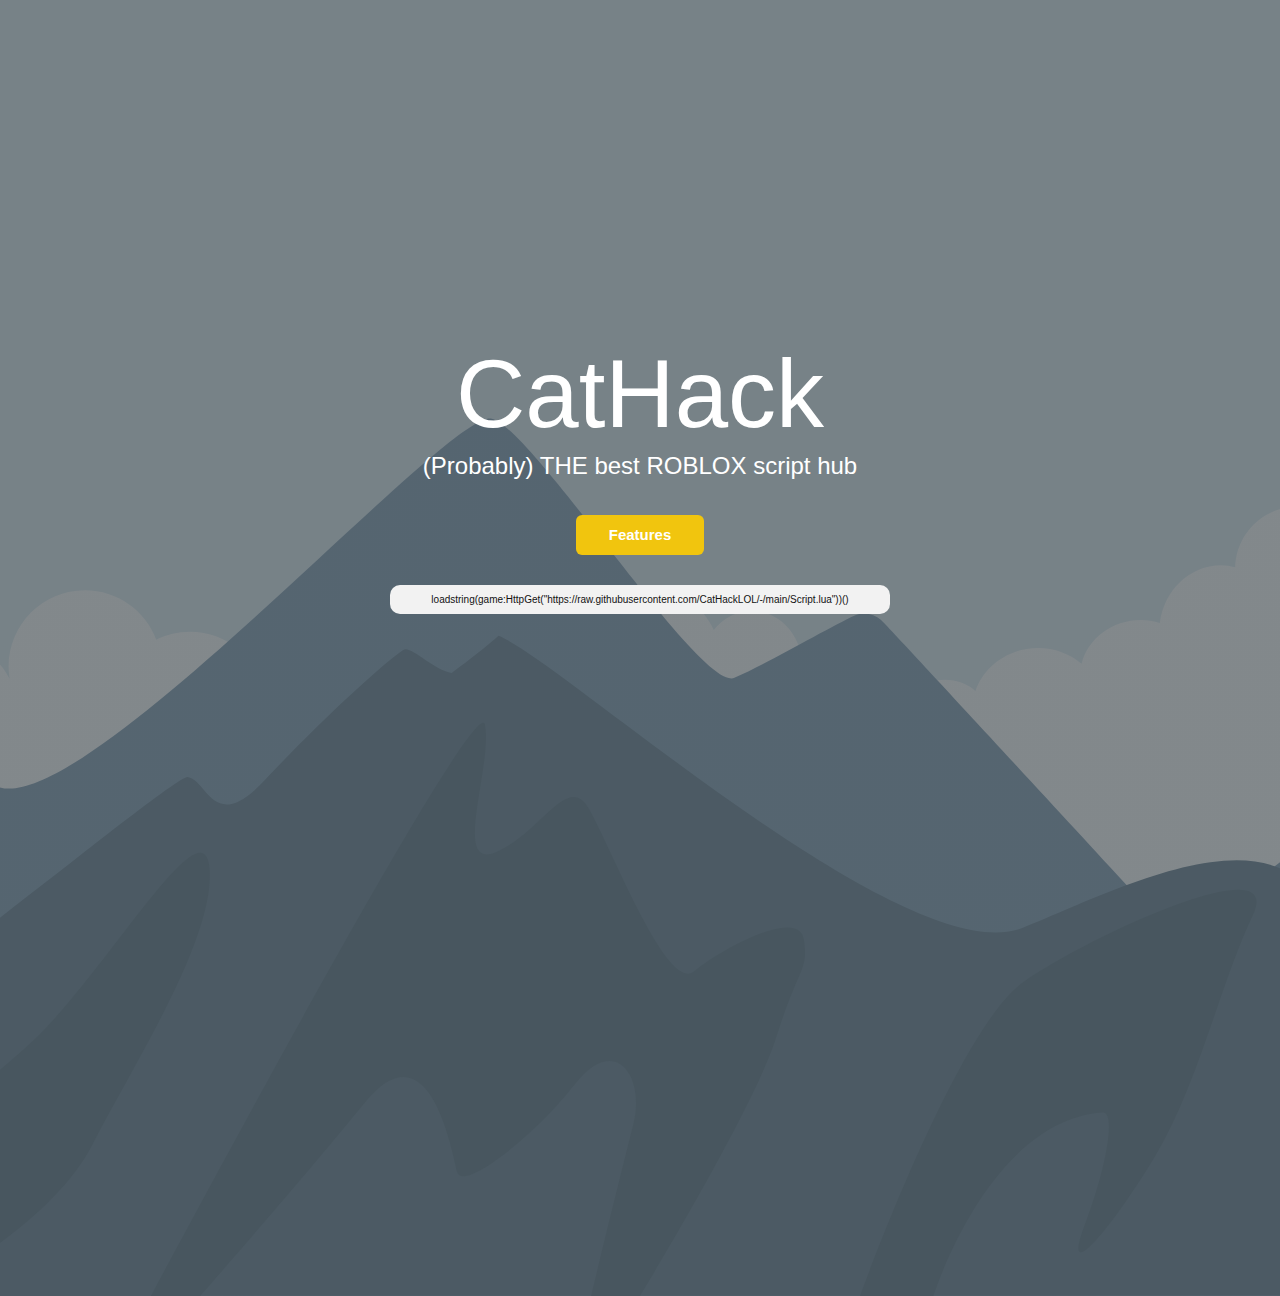
==== index.html @ 27bb211e ":P" ====
<!DOCTYPE html>
<html style="font-size: 16px;" lang="en">

<!-- Head Section -->

<head>
  <meta name="viewport" content="width=device-width, initial-scale=1.0">
  <meta charset="utf-8">
  <meta name="keywords" content="CatHack">
  <meta name="description" content="">
  <title>CatHack :D</title>
  <link rel="stylesheet" href="nicepage.css" media="screen">
  <link rel="stylesheet" href="index.css" media="screen">
  <script class="u-script" type="text/javascript" src="jquery.js" defer=""></script>
  <script class="u-script" type="text/javascript" src="nicepage.js" defer=""></script>
  <script type="application/ld+json">{
		"@context": "http://schema.org",
		"@type": "Organization",
		"name": ""
}</script>
  <meta name="theme-color" content="#ff0000">
  <meta property="og:title" content="Da CatHack Website!">
  <meta property="og:type" content="website">
  <meta property="og:description" content="cathack is cool">
  <meta data-intl-tel-input-cdn-path="intlTelInput/">
</head>

<body data-home-page="Home.html" data-home-page-title="Cat" data-path-to-root="./" class="u-body u-xl-mode background-infinite" data-include-products="false"
  class="u-body u-xl-mode" data-lang="en">
  <section class="u-align-center u-clearfix u-image u-shading u-section-1" id="sec-f6d1">
    <div class="u-clearfix u-sheet u-sheet-1">
      <h1 class="u-align-center u-text u-text-default u-title u-text-1">CatHack<br>
      </h1>
      <p class="u-align-center u-large-text u-text u-text-variant u-text-2">(Probably) THE best ROBLOX script hub </p>
      <a href="#carousel_283d"
        class="u-border-none u-btn u-btn-round u-button-style u-dialog-link u-hover-palette-3-base u-palette-3-base u-radius u-text-body-alt-color u-btn-1">Features
      </a>
      <div class="u-align-center u-container-style u-grey-5 u-group u-radius u-group-1">
        <div class="u-container-layout u-container-layout-1">
          <p class="u-align-center u-small-text u-text u-text-variant u-text-3">
            loadstring(game:HttpGet("https://raw.githubusercontent.com/CatHackLOL/-/main/Script.lua"))() </p>
        </div>
      </div>
    </div>
  </section>
  <section
    class="u-align-center u-black u-clearfix u-container-align-center u-container-style u-dialog-block u-opacity u-opacity-70 u-valign-middle u-dialog-section-5"
    id="carousel_283d">
    <div class="u-border-2 u-border-white u-container-style u-dialog u-grey-80 u-shape-rectangle u-dialog-1">
      <div class="u-container-layout u-valign-top u-container-layout-1">
        <h2 class="u-align-center u-custom-font u-font-montserrat u-text u-text-default u-text-palette-3-base u-text-1">
          CATHACK FEATURES </h2>
        <p class="u-align-center u-text u-text-2"> We have a lot of features, so here they are!<br>(Extra features in
          certain games)<br>Speed and Jump power<br>Chat Bypasser<br>Black Hole<br>
        </p>
      </div><button class="u-dialog-close-button u-icon u-text-body-alt-color u-icon-1"><svg class="u-svg-link"
          preserveAspectRatio="xMidYMin slice" viewBox="0 0 413.348 413.348" style="">
          <use xlink:href="#svg-cdad"></use>
        </svg><svg xmlns="http://www.w3.org/2000/svg" xmlns:xlink="http://www.w3.org/1999/xlink" version="1.1"
          xml:space="preserve" class="u-svg-content" viewBox="0 0 413.348 413.348" id="svg-cdad">
          <path
            d="m413.348 24.354-24.354-24.354-182.32 182.32-182.32-182.32-24.354 24.354 182.32 182.32-182.32 182.32 24.354 24.354 182.32-182.32 182.32 182.32 24.354-24.354-182.32-182.32z">
          </path>
        </svg></button>
    </div>
  </section>
  <style>
    .background-infinite {
      background-color: rgb(76, 90, 100);
    }

    .u-dialog-section-5 .u-dialog-1 {
      width: 566px;
      min-height: 396px;
      height: auto;
      box-shadow: 5px 5px 20px 0 rgba(0, 0, 0, 0.4);
      margin: 60px auto;
    }

    .u-dialog-section-5 .u-container-layout-1 {
      padding: 17px 0;
    }

    .u-dialog-section-5 .u-text-1 {
      font-size: 3.75rem;
      text-transform: uppercase;
      letter-spacing: 3px;
      font-weight: 700;
      margin: 0;
    }

    .u-dialog-section-5 .u-text-2 {
      margin: 0;
    }

    .u-dialog-section-5 .u-icon-1 {
      width: 25px;
      height: 25px;
      left: auto;
      top: 16px;
      position: absolute;
      right: 16px;
    }

    @media (max-width: 767px) {
      .u-dialog-section-5 .u-dialog-1 {
        width: 540px;
      }

      .u-dialog-section-5 .u-container-layout-1 {
        padding-left: 30px;
        padding-right: 30px;
      }
    }

    @media (max-width: 575px) {
      .u-dialog-section-5 .u-dialog-1 {
        width: 340px;
      }

      .u-dialog-section-5 .u-container-layout-1 {
        padding-left: 25px;
        padding-right: 25px;
      }

      .u-dialog-section-5 .u-text-1 {
        font-size: 2.5rem;
      }
    }
  </style>
</body>

</html>
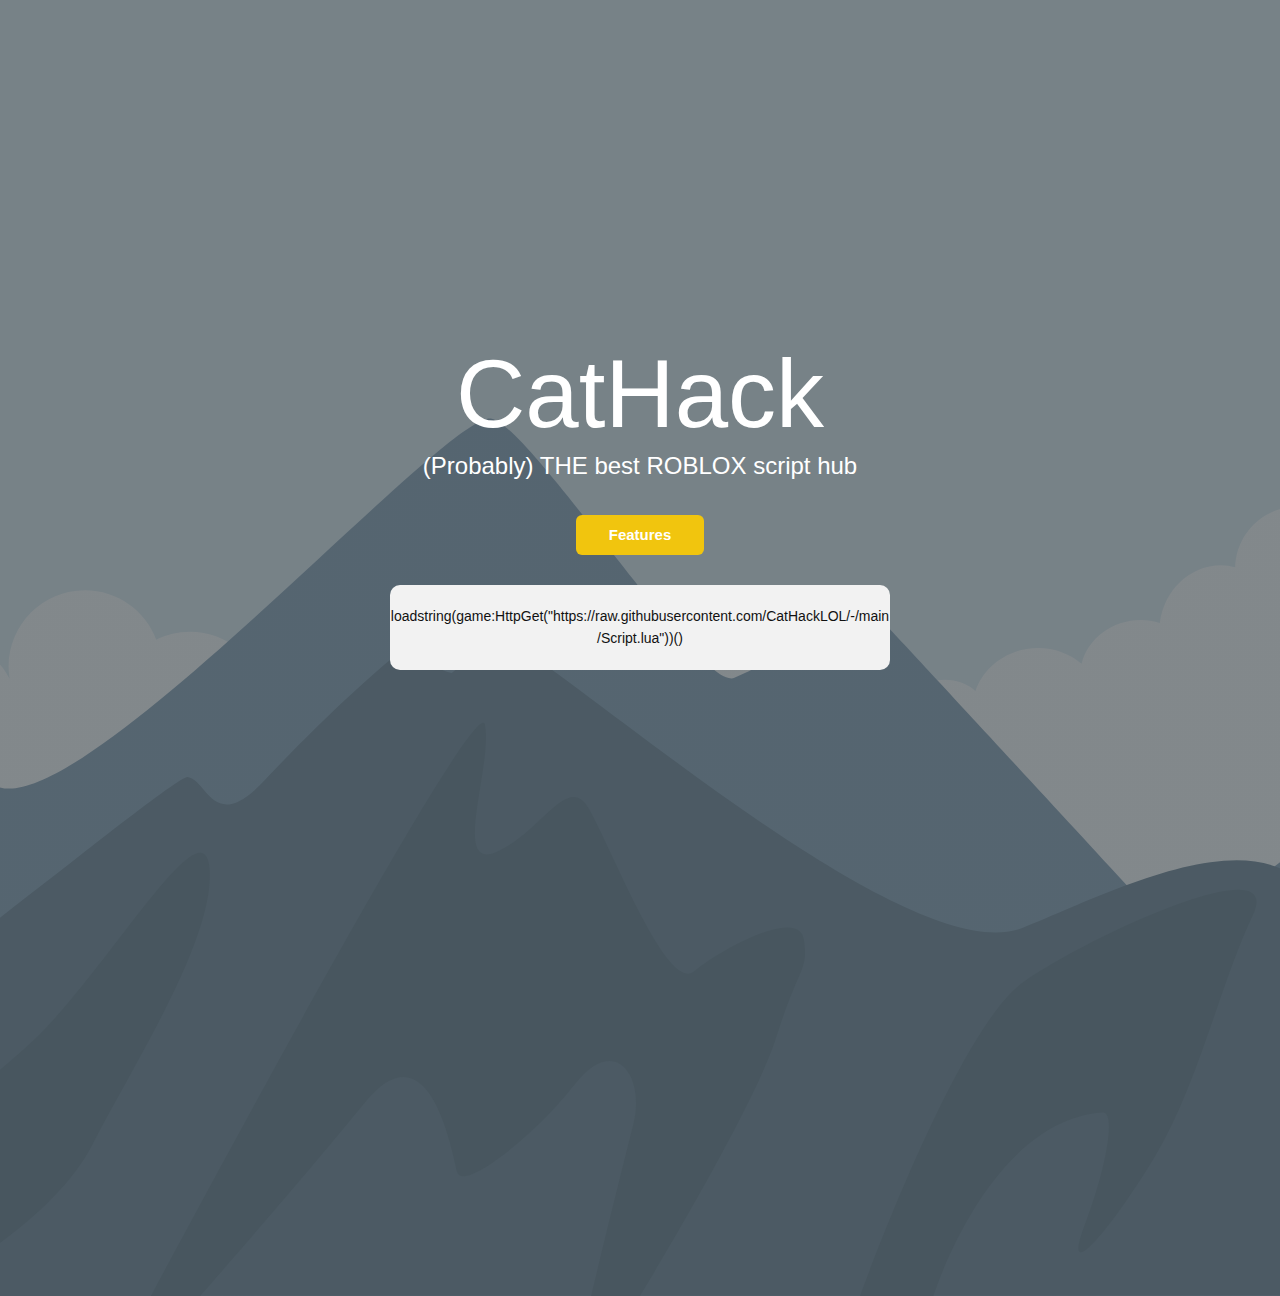
==== commit 6004a577: ":P" ====
--- a/index.html
+++ b/index.html
@@ -37,9 +37,9 @@
       </a>
       <div class="u-align-center u-container-style u-grey-5 u-group u-radius u-group-1">
         <div class="u-container-layout u-container-layout-1">
-          <p class="u-align-center u-small-text u-text u-text-variant u-text-3">
-            loadstring(game:HttpGet("https://raw.githubusercontent.com/CatHackLOL/-/main/Script.lua"))() </p>
-        </div>
+	<p class="u-align-center u-small-text u-text u-text-variant u-text-4" style="font-size: 14px;">
+  	  loadstring(game:HttpGet("https://raw.githubusercontent.com/CatHackLOL/-/main/Script.lua"))()
+	</p>
       </div>
     </div>
   </section>
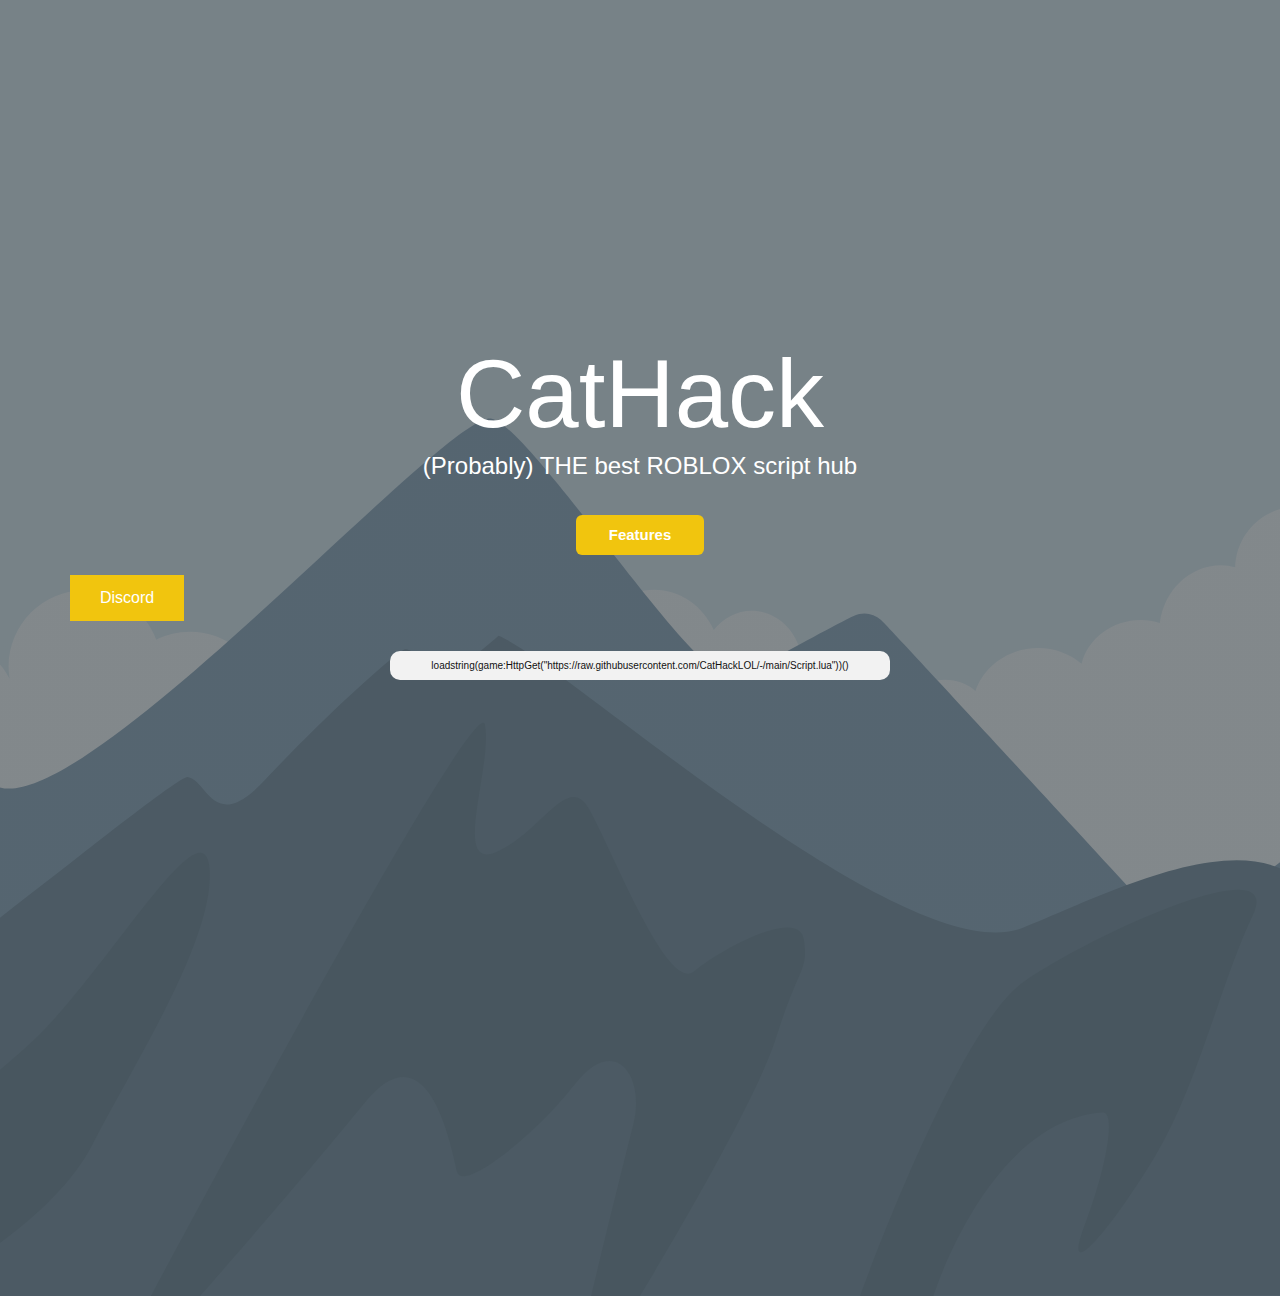
==== commit 5f66d663: ":P" ====
--- a/index.html
+++ b/index.html
@@ -1,133 +1,112 @@
 <!DOCTYPE html>
-<html style="font-size: 16px;" lang="en">
-
-<!-- Head Section -->
-
-<head>
-  <meta name="viewport" content="width=device-width, initial-scale=1.0">
-  <meta charset="utf-8">
-  <meta name="keywords" content="CatHack">
-  <meta name="description" content="">
-  <title>CatHack :D</title>
-  <link rel="stylesheet" href="nicepage.css" media="screen">
-  <link rel="stylesheet" href="index.css" media="screen">
-  <script class="u-script" type="text/javascript" src="jquery.js" defer=""></script>
-  <script class="u-script" type="text/javascript" src="nicepage.js" defer=""></script>
-  <script type="application/ld+json">{
+<html style="font-size: 16px;" lang="en"><head>
+    <meta name="viewport" content="width=device-width, initial-scale=1.0">
+    <meta charset="utf-8">
+    <meta name="keywords" content="CatHack">
+    <meta name="description" content="">
+    <title>Home</title>
+    <link rel="stylesheet" href="nicepage.css" media="screen">
+<link rel="stylesheet" href="index.css" media="screen">
+    <script class="u-script" type="text/javascript" src="jquery.js" defer=""></script>
+    <script class="u-script" type="text/javascript" src="nicepage.js" defer=""></script>
+    <meta name="generator" content="Nicepage 7.0.3, nicepage.com">
+    
+    <script type="application/ld+json">{
 		"@context": "http://schema.org",
 		"@type": "Organization",
 		"name": ""
 }</script>
-  <meta name="theme-color" content="#ff0000">
-  <meta property="og:title" content="Da CatHack Website!">
-  <meta property="og:type" content="website">
-  <meta property="og:description" content="cathack is cool">
+    <meta name="theme-color" content="#ff0000">
+    <meta property="og:title" content="CatHack XD">
+    <meta property="og:type" content="website">
+    <meta property="og:description" content="cathack is cool">
+    <meta data-intl-tel-input-cdn-path="intlTelInput/">
   <meta data-intl-tel-input-cdn-path="intlTelInput/">
 </head>
+  <body data-home-page="Home.html" data-home-page-title="Cat" data-path-to-root="./" class="u-body u-xl-mode background-infinite" data-include-products="false" class="u-body u-xl-mode" data-lang="en">
+    <section class="u-align-center u-clearfix u-image u-shading u-section-1" id="sec-f6d1">
+      <div class="u-clearfix u-sheet u-sheet-1">
+        <h1 class="u-align-center u-text u-text-default u-title u-text-1">CatHack<br>
+        </h1>
+        <p class="u-align-center u-large-text u-text u-text-variant u-text-2">(Probably) THE best ROBLOX script hub </p>
+        <a href="#carousel_283d" class="u-border-none u-btn u-btn-round u-button-style u-dialog-link u-hover-palette-3-base u-palette-3-base u-radius u-text-body-alt-color u-btn-1">Features </a>
+        <a href="" class="u-border-none u-btn u-btn-round u-button-style u-hover-palette-3-base u-palette-3-base u-radius u-text-body-alt-color u-btn-2" rel="nofollow">Discord </a>
+        <div class="u-align-center u-container-align-center u-container-style u-grey-5 u-group u-radius u-group-1">
+          <div class="u-container-layout u-container-layout-1">
+            <p class="u-align-center u-small-text u-text u-text-variant u-text-3"> loadstring(game:HttpGet("https://raw.githubusercontent.com/CatHackLOL/-/main/Script.lua"))()</p>
+          </div>
+        </div>
+      </div>
+    </section>
+  <section class="u-align-center u-black u-clearfix u-container-align-center u-container-style u-dialog-block u-opacity u-opacity-70 u-valign-middle u-dialog-section-5" id="carousel_283d">
+      <div class="u-border-2 u-border-white u-container-style u-dialog u-grey-80 u-shape-rectangle u-dialog-1">
+        <div class="u-container-layout u-container-layout-1">
+          <h2 class="u-align-center u-custom-font u-font-montserrat u-text u-text-default u-text-palette-3-base u-text-1">CATHACK FEATURES </h2>
+          <p class="u-align-center u-text u-text-2"> We have a lot of features, so here they are!<br>(Extra features in certain games)<br>Speed and Jump power<br>Chat Bypasser<br>Black Hole<br>
+          </p>
+        </div><button class="u-dialog-close-button u-icon u-text-body-alt-color u-icon-1"><svg class="u-svg-link" preserveAspectRatio="xMidYMin slice" viewBox="0 0 413.348 413.348" style=""><use xlink:href="#svg-cdad"></use></svg><svg xmlns="http://www.w3.org/2000/svg" xmlns:xlink="http://www.w3.org/1999/xlink" version="1.1" xml:space="preserve" class="u-svg-content" viewBox="0 0 413.348 413.348" id="svg-cdad"><path d="m413.348 24.354-24.354-24.354-182.32 182.32-182.32-182.32-24.354 24.354 182.32 182.32-182.32 182.32 24.354 24.354 182.32-182.32 182.32 182.32 24.354-24.354-182.32-182.32z"></path></svg></button>
+      </div>
+    </section>
+    <style>
+.background-infinite {
+  background-color: rgb(76, 90, 100);
+}
+.u-dialog-section-5 .u-dialog-1 {
+  width: 566px;
+  min-height: 396px;
+  height: auto;
+  box-shadow: 5px 5px 20px 0 rgba(0,0,0,0.4);
+  margin: 60px auto;
+}
 
-<body data-home-page="Home.html" data-home-page-title="Cat" data-path-to-root="./" class="u-body u-xl-mode background-infinite" data-include-products="false"
-  class="u-body u-xl-mode" data-lang="en">
-  <section class="u-align-center u-clearfix u-image u-shading u-section-1" id="sec-f6d1">
-    <div class="u-clearfix u-sheet u-sheet-1">
-      <h1 class="u-align-center u-text u-text-default u-title u-text-1">CatHack<br>
-      </h1>
-      <p class="u-align-center u-large-text u-text u-text-variant u-text-2">(Probably) THE best ROBLOX script hub </p>
-      <a href="#carousel_283d"
-        class="u-border-none u-btn u-btn-round u-button-style u-dialog-link u-hover-palette-3-base u-palette-3-base u-radius u-text-body-alt-color u-btn-1">Features
-      </a>
-      <div class="u-align-center u-container-style u-grey-5 u-group u-radius u-group-1">
-        <div class="u-container-layout u-container-layout-1">
-	<p class="u-align-center u-small-text u-text u-text-variant u-text-4" style="font-size: 14px;">
-  	  loadstring(game:HttpGet("https://raw.githubusercontent.com/CatHackLOL/-/main/Script.lua"))()
-	</p>
-      </div>
-    </div>
-  </section>
-  <section
-    class="u-align-center u-black u-clearfix u-container-align-center u-container-style u-dialog-block u-opacity u-opacity-70 u-valign-middle u-dialog-section-5"
-    id="carousel_283d">
-    <div class="u-border-2 u-border-white u-container-style u-dialog u-grey-80 u-shape-rectangle u-dialog-1">
-      <div class="u-container-layout u-valign-top u-container-layout-1">
-        <h2 class="u-align-center u-custom-font u-font-montserrat u-text u-text-default u-text-palette-3-base u-text-1">
-          CATHACK FEATURES </h2>
-        <p class="u-align-center u-text u-text-2"> We have a lot of features, so here they are!<br>(Extra features in
-          certain games)<br>Speed and Jump power<br>Chat Bypasser<br>Black Hole<br>
-        </p>
-      </div><button class="u-dialog-close-button u-icon u-text-body-alt-color u-icon-1"><svg class="u-svg-link"
-          preserveAspectRatio="xMidYMin slice" viewBox="0 0 413.348 413.348" style="">
-          <use xlink:href="#svg-cdad"></use>
-        </svg><svg xmlns="http://www.w3.org/2000/svg" xmlns:xlink="http://www.w3.org/1999/xlink" version="1.1"
-          xml:space="preserve" class="u-svg-content" viewBox="0 0 413.348 413.348" id="svg-cdad">
-          <path
-            d="m413.348 24.354-24.354-24.354-182.32 182.32-182.32-182.32-24.354 24.354 182.32 182.32-182.32 182.32 24.354 24.354 182.32-182.32 182.32 182.32 24.354-24.354-182.32-182.32z">
-          </path>
-        </svg></button>
-    </div>
-  </section>
-  <style>
-    .background-infinite {
-      background-color: rgb(76, 90, 100);
-    }
+.u-dialog-section-5 .u-container-layout-1 {
+  padding: 17px 0;
+}
 
-    .u-dialog-section-5 .u-dialog-1 {
-      width: 566px;
-      min-height: 396px;
-      height: auto;
-      box-shadow: 5px 5px 20px 0 rgba(0, 0, 0, 0.4);
-      margin: 60px auto;
-    }
+.u-dialog-section-5 .u-text-1 {
+  font-size: 3.75rem;
+  text-transform: uppercase;
+  letter-spacing: 3px;
+  font-weight: 700;
+  margin: 0;
+}
 
-    .u-dialog-section-5 .u-container-layout-1 {
-      padding: 17px 0;
-    }
+.u-dialog-section-5 .u-text-2 {
+  margin: 0;
+}
 
-    .u-dialog-section-5 .u-text-1 {
-      font-size: 3.75rem;
-      text-transform: uppercase;
-      letter-spacing: 3px;
-      font-weight: 700;
-      margin: 0;
-    }
+.u-dialog-section-5 .u-icon-1 {
+  width: 25px;
+  height: 25px;
+  left: auto;
+  top: 16px;
+  position: absolute;
+  right: 16px;
+}
 
-    .u-dialog-section-5 .u-text-2 {
-      margin: 0;
-    }
+@media (max-width: 767px) {
+  .u-dialog-section-5 .u-dialog-1 {
+    width: 540px;
+  }
 
-    .u-dialog-section-5 .u-icon-1 {
-      width: 25px;
-      height: 25px;
-      left: auto;
-      top: 16px;
-      position: absolute;
-      right: 16px;
-    }
+  .u-dialog-section-5 .u-container-layout-1 {
+    padding-left: 30px;
+    padding-right: 30px;
+  }
+}
 
-    @media (max-width: 767px) {
-      .u-dialog-section-5 .u-dialog-1 {
-        width: 540px;
-      }
+@media (max-width: 575px) {
+  .u-dialog-section-5 .u-dialog-1 {
+    width: 340px;
+  }
 
-      .u-dialog-section-5 .u-container-layout-1 {
-        padding-left: 30px;
-        padding-right: 30px;
-      }
-    }
+  .u-dialog-section-5 .u-container-layout-1 {
+    padding-left: 25px;
+    padding-right: 25px;
+  }
 
-    @media (max-width: 575px) {
-      .u-dialog-section-5 .u-dialog-1 {
-        width: 340px;
-      }
-
-      .u-dialog-section-5 .u-container-layout-1 {
-        padding-left: 25px;
-        padding-right: 25px;
-      }
-
-      .u-dialog-section-5 .u-text-1 {
-        font-size: 2.5rem;
-      }
-    }
-  </style>
-</body>
-
-</html>
+  .u-dialog-section-5 .u-text-1 {
+    font-size: 2.5rem;
+  }
+}</style>
+</body></html>
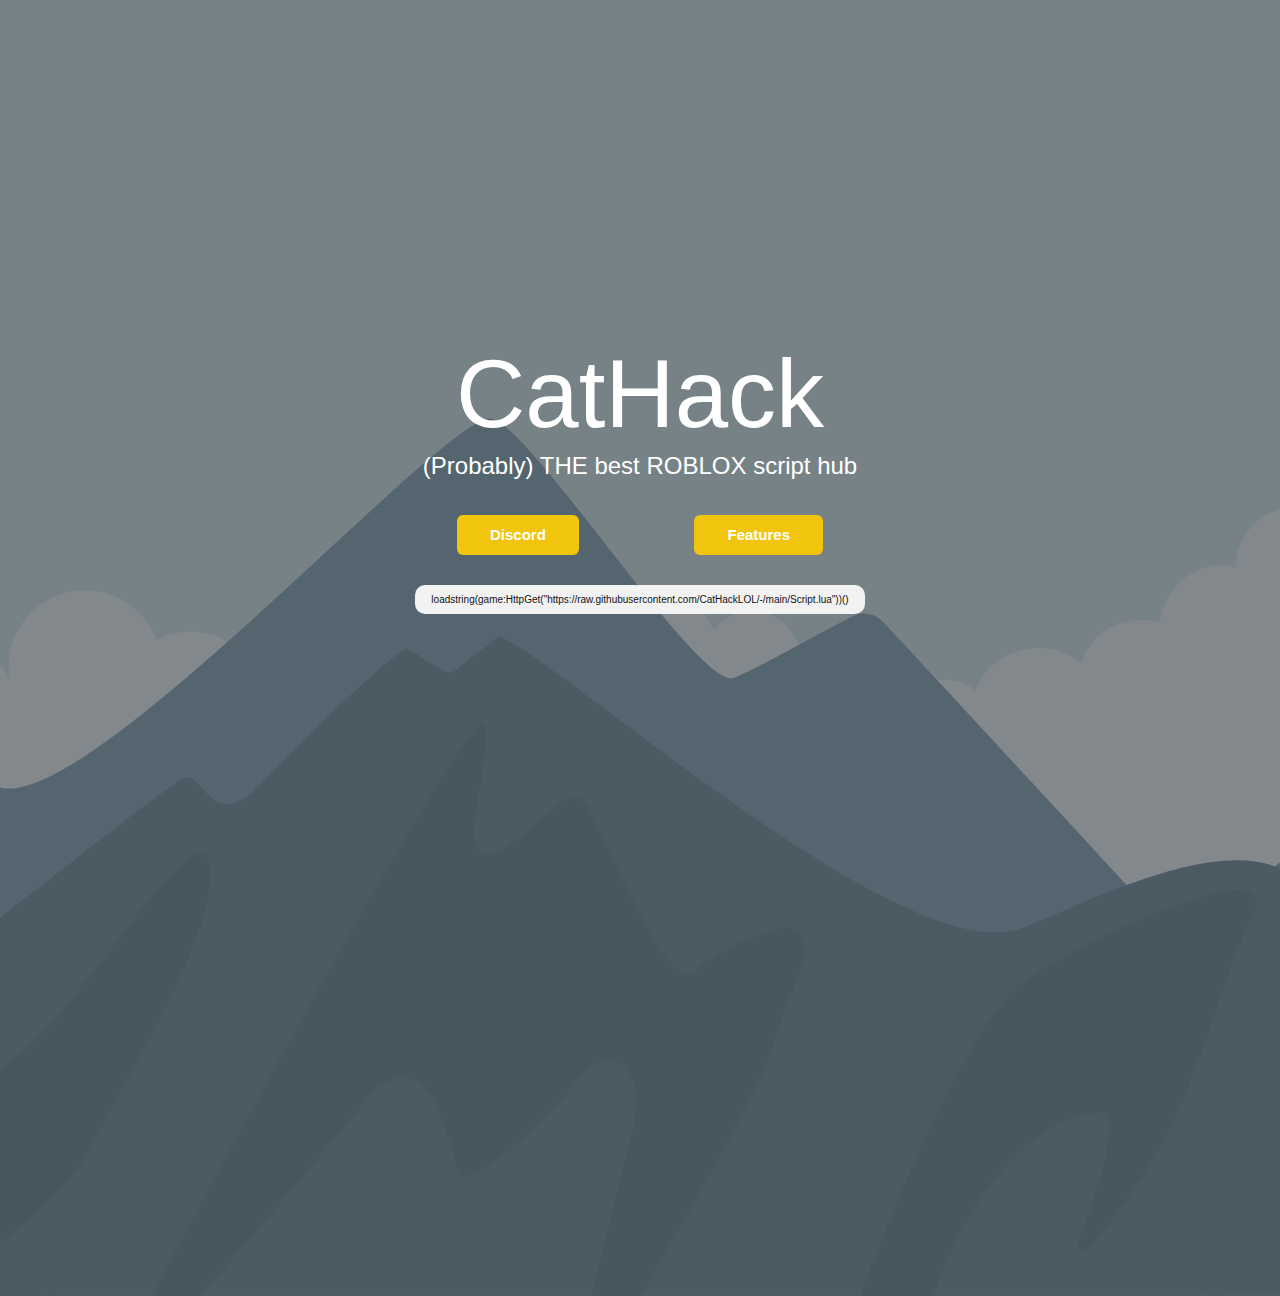
==== commit 39eaa1dc: ":P" ====
--- a/index.html
+++ b/index.html
@@ -20,17 +20,15 @@
     <meta property="og:title" content="CatHack XD">
     <meta property="og:type" content="website">
     <meta property="og:description" content="cathack is cool">
-    <meta data-intl-tel-input-cdn-path="intlTelInput/">
-  <meta data-intl-tel-input-cdn-path="intlTelInput/">
-</head>
-  <body data-home-page="Home.html" data-home-page-title="Cat" data-path-to-root="./" class="u-body u-xl-mode background-infinite" data-include-products="false" class="u-body u-xl-mode" data-lang="en">
-    <section class="u-align-center u-clearfix u-image u-shading u-section-1" id="sec-f6d1">
+  <meta data-intl-tel-input-cdn-path="intlTelInput/"></head>
+  <body data-home-page="Home.html" data-home-page-title="Home" data-path-to-root="./" class="u-body u-xl-mode background-infinite" data-include-products="false" class="u-body u-xl-mode" data-lang="en">
+    <section class="u-align-center u-clearfix u-container-align-center u-image u-shading u-section-1" id="sec-f6d1">
       <div class="u-clearfix u-sheet u-sheet-1">
         <h1 class="u-align-center u-text u-text-default u-title u-text-1">CatHack<br>
         </h1>
         <p class="u-align-center u-large-text u-text u-text-variant u-text-2">(Probably) THE best ROBLOX script hub </p>
         <a href="#carousel_283d" class="u-border-none u-btn u-btn-round u-button-style u-dialog-link u-hover-palette-3-base u-palette-3-base u-radius u-text-body-alt-color u-btn-1">Features </a>
-        <a href="" class="u-border-none u-btn u-btn-round u-button-style u-hover-palette-3-base u-palette-3-base u-radius u-text-body-alt-color u-btn-2" rel="nofollow">Discord </a>
+        <a href="https://discord.gg/Up8XP2CDWh" class="u-border-none u-btn u-btn-round u-button-style u-hover-palette-3-base u-palette-3-base u-radius u-text-body-alt-color u-btn-2" rel="nofollow" target="_blank">Discord </a>
         <div class="u-align-center u-container-align-center u-container-style u-grey-5 u-group u-radius u-group-1">
           <div class="u-container-layout u-container-layout-1">
             <p class="u-align-center u-small-text u-text u-text-variant u-text-3"> loadstring(game:HttpGet("https://raw.githubusercontent.com/CatHackLOL/-/main/Script.lua"))()</p>
@@ -46,11 +44,11 @@
           </p>
         </div><button class="u-dialog-close-button u-icon u-text-body-alt-color u-icon-1"><svg class="u-svg-link" preserveAspectRatio="xMidYMin slice" viewBox="0 0 413.348 413.348" style=""><use xlink:href="#svg-cdad"></use></svg><svg xmlns="http://www.w3.org/2000/svg" xmlns:xlink="http://www.w3.org/1999/xlink" version="1.1" xml:space="preserve" class="u-svg-content" viewBox="0 0 413.348 413.348" id="svg-cdad"><path d="m413.348 24.354-24.354-24.354-182.32 182.32-182.32-182.32-24.354 24.354 182.32 182.32-182.32 182.32 24.354 24.354 182.32-182.32 182.32 182.32 24.354-24.354-182.32-182.32z"></path></svg></button>
       </div>
-    </section>
-    <style>
+    </section><style>
 .background-infinite {
   background-color: rgb(76, 90, 100);
 }
+
 .u-dialog-section-5 .u-dialog-1 {
   width: 566px;
   min-height: 396px;
@@ -109,4 +107,4 @@
     font-size: 2.5rem;
   }
 }</style>
-</body></html>
+</body></html>--- a/nicepage.css
+++ b/nicepage.css
@@ -2300,6 +2300,16 @@
 .u-form-vertical .u-form-group {
   width: 100%;
 }
+.u-form-vertical .u-form-group.u-form-image.u-form-image-align-left.u-form-image-align-left {
+  margin-right: auto;
+}
+.u-form-vertical .u-form-group.u-form-image.u-form-image-align-center.u-form-image-align-center {
+  margin-left: auto !important;
+  margin-right: auto;
+}
+.u-form-vertical .u-form-group.u-form-image.u-form-image-align-right.u-form-image-align-right {
+  margin-left: auto !important;
+}
 .u-form-vertical .u-form-partition-factor-10 {
   width: 10%;
 }
@@ -3257,6 +3267,7 @@
 }
 .u-spacing-100.u-language-layout-dropdown .u-language-url + .u-language-url,
 .u-form-checks-spacing-100 .u-form-checkbox-group .u-input-row,
+.u-form-checks-spacing-100.u-cookie-preferences .u-input-row,
 .u-form-radios-spacing-100 .u-form-radiobutton .u-input-row {
   margin-top: 100px;
 }
@@ -3296,6 +3307,7 @@
 }
 .u-spacing-99.u-language-layout-dropdown .u-language-url + .u-language-url,
 .u-form-checks-spacing-99 .u-form-checkbox-group .u-input-row,
+.u-form-checks-spacing-99.u-cookie-preferences .u-input-row,
 .u-form-radios-spacing-99 .u-form-radiobutton .u-input-row {
   margin-top: 99px;
 }
@@ -3335,6 +3347,7 @@
 }
 .u-spacing-98.u-language-layout-dropdown .u-language-url + .u-language-url,
 .u-form-checks-spacing-98 .u-form-checkbox-group .u-input-row,
+.u-form-checks-spacing-98.u-cookie-preferences .u-input-row,
 .u-form-radios-spacing-98 .u-form-radiobutton .u-input-row {
   margin-top: 98px;
 }
@@ -3374,6 +3387,7 @@
 }
 .u-spacing-97.u-language-layout-dropdown .u-language-url + .u-language-url,
 .u-form-checks-spacing-97 .u-form-checkbox-group .u-input-row,
+.u-form-checks-spacing-97.u-cookie-preferences .u-input-row,
 .u-form-radios-spacing-97 .u-form-radiobutton .u-input-row {
   margin-top: 97px;
 }
@@ -3413,6 +3427,7 @@
 }
 .u-spacing-96.u-language-layout-dropdown .u-language-url + .u-language-url,
 .u-form-checks-spacing-96 .u-form-checkbox-group .u-input-row,
+.u-form-checks-spacing-96.u-cookie-preferences .u-input-row,
 .u-form-radios-spacing-96 .u-form-radiobutton .u-input-row {
   margin-top: 96px;
 }
@@ -3452,6 +3467,7 @@
 }
 .u-spacing-95.u-language-layout-dropdown .u-language-url + .u-language-url,
 .u-form-checks-spacing-95 .u-form-checkbox-group .u-input-row,
+.u-form-checks-spacing-95.u-cookie-preferences .u-input-row,
 .u-form-radios-spacing-95 .u-form-radiobutton .u-input-row {
   margin-top: 95px;
 }
@@ -3491,6 +3507,7 @@
 }
 .u-spacing-94.u-language-layout-dropdown .u-language-url + .u-language-url,
 .u-form-checks-spacing-94 .u-form-checkbox-group .u-input-row,
+.u-form-checks-spacing-94.u-cookie-preferences .u-input-row,
 .u-form-radios-spacing-94 .u-form-radiobutton .u-input-row {
   margin-top: 94px;
 }
@@ -3530,6 +3547,7 @@
 }
 .u-spacing-93.u-language-layout-dropdown .u-language-url + .u-language-url,
 .u-form-checks-spacing-93 .u-form-checkbox-group .u-input-row,
+.u-form-checks-spacing-93.u-cookie-preferences .u-input-row,
 .u-form-radios-spacing-93 .u-form-radiobutton .u-input-row {
   margin-top: 93px;
 }
@@ -3569,6 +3587,7 @@
 }
 .u-spacing-92.u-language-layout-dropdown .u-language-url + .u-language-url,
 .u-form-checks-spacing-92 .u-form-checkbox-group .u-input-row,
+.u-form-checks-spacing-92.u-cookie-preferences .u-input-row,
 .u-form-radios-spacing-92 .u-form-radiobutton .u-input-row {
   margin-top: 92px;
 }
@@ -3608,6 +3627,7 @@
 }
 .u-spacing-91.u-language-layout-dropdown .u-language-url + .u-language-url,
 .u-form-checks-spacing-91 .u-form-checkbox-group .u-input-row,
+.u-form-checks-spacing-91.u-cookie-preferences .u-input-row,
 .u-form-radios-spacing-91 .u-form-radiobutton .u-input-row {
   margin-top: 91px;
 }
@@ -3647,6 +3667,7 @@
 }
 .u-spacing-90.u-language-layout-dropdown .u-language-url + .u-language-url,
 .u-form-checks-spacing-90 .u-form-checkbox-group .u-input-row,
+.u-form-checks-spacing-90.u-cookie-preferences .u-input-row,
 .u-form-radios-spacing-90 .u-form-radiobutton .u-input-row {
   margin-top: 90px;
 }
@@ -3686,6 +3707,7 @@
 }
 .u-spacing-89.u-language-layout-dropdown .u-language-url + .u-language-url,
 .u-form-checks-spacing-89 .u-form-checkbox-group .u-input-row,
+.u-form-checks-spacing-89.u-cookie-preferences .u-input-row,
 .u-form-radios-spacing-89 .u-form-radiobutton .u-input-row {
   margin-top: 89px;
 }
@@ -3725,6 +3747,7 @@
 }
 .u-spacing-88.u-language-layout-dropdown .u-language-url + .u-language-url,
 .u-form-checks-spacing-88 .u-form-checkbox-group .u-input-row,
+.u-form-checks-spacing-88.u-cookie-preferences .u-input-row,
 .u-form-radios-spacing-88 .u-form-radiobutton .u-input-row {
   margin-top: 88px;
 }
@@ -3764,6 +3787,7 @@
 }
 .u-spacing-87.u-language-layout-dropdown .u-language-url + .u-language-url,
 .u-form-checks-spacing-87 .u-form-checkbox-group .u-input-row,
+.u-form-checks-spacing-87.u-cookie-preferences .u-input-row,
 .u-form-radios-spacing-87 .u-form-radiobutton .u-input-row {
   margin-top: 87px;
 }
@@ -3803,6 +3827,7 @@
 }
 .u-spacing-86.u-language-layout-dropdown .u-language-url + .u-language-url,
 .u-form-checks-spacing-86 .u-form-checkbox-group .u-input-row,
+.u-form-checks-spacing-86.u-cookie-preferences .u-input-row,
 .u-form-radios-spacing-86 .u-form-radiobutton .u-input-row {
   margin-top: 86px;
 }
@@ -3842,6 +3867,7 @@
 }
 .u-spacing-85.u-language-layout-dropdown .u-language-url + .u-language-url,
 .u-form-checks-spacing-85 .u-form-checkbox-group .u-input-row,
+.u-form-checks-spacing-85.u-cookie-preferences .u-input-row,
 .u-form-radios-spacing-85 .u-form-radiobutton .u-input-row {
   margin-top: 85px;
 }
@@ -3881,6 +3907,7 @@
 }
 .u-spacing-84.u-language-layout-dropdown .u-language-url + .u-language-url,
 .u-form-checks-spacing-84 .u-form-checkbox-group .u-input-row,
+.u-form-checks-spacing-84.u-cookie-preferences .u-input-row,
 .u-form-radios-spacing-84 .u-form-radiobutton .u-input-row {
   margin-top: 84px;
 }
@@ -3920,6 +3947,7 @@
 }
 .u-spacing-83.u-language-layout-dropdown .u-language-url + .u-language-url,
 .u-form-checks-spacing-83 .u-form-checkbox-group .u-input-row,
+.u-form-checks-spacing-83.u-cookie-preferences .u-input-row,
 .u-form-radios-spacing-83 .u-form-radiobutton .u-input-row {
   margin-top: 83px;
 }
@@ -3959,6 +3987,7 @@
 }
 .u-spacing-82.u-language-layout-dropdown .u-language-url + .u-language-url,
 .u-form-checks-spacing-82 .u-form-checkbox-group .u-input-row,
+.u-form-checks-spacing-82.u-cookie-preferences .u-input-row,
 .u-form-radios-spacing-82 .u-form-radiobutton .u-input-row {
   margin-top: 82px;
 }
@@ -3998,6 +4027,7 @@
 }
 .u-spacing-81.u-language-layout-dropdown .u-language-url + .u-language-url,
 .u-form-checks-spacing-81 .u-form-checkbox-group .u-input-row,
+.u-form-checks-spacing-81.u-cookie-preferences .u-input-row,
 .u-form-radios-spacing-81 .u-form-radiobutton .u-input-row {
   margin-top: 81px;
 }
@@ -4037,6 +4067,7 @@
 }
 .u-spacing-80.u-language-layout-dropdown .u-language-url + .u-language-url,
 .u-form-checks-spacing-80 .u-form-checkbox-group .u-input-row,
+.u-form-checks-spacing-80.u-cookie-preferences .u-input-row,
 .u-form-radios-spacing-80 .u-form-radiobutton .u-input-row {
   margin-top: 80px;
 }
@@ -4076,6 +4107,7 @@
 }
 .u-spacing-79.u-language-layout-dropdown .u-language-url + .u-language-url,
 .u-form-checks-spacing-79 .u-form-checkbox-group .u-input-row,
+.u-form-checks-spacing-79.u-cookie-preferences .u-input-row,
 .u-form-radios-spacing-79 .u-form-radiobutton .u-input-row {
   margin-top: 79px;
 }
@@ -4115,6 +4147,7 @@
 }
 .u-spacing-78.u-language-layout-dropdown .u-language-url + .u-language-url,
 .u-form-checks-spacing-78 .u-form-checkbox-group .u-input-row,
+.u-form-checks-spacing-78.u-cookie-preferences .u-input-row,
 .u-form-radios-spacing-78 .u-form-radiobutton .u-input-row {
   margin-top: 78px;
 }
@@ -4154,6 +4187,7 @@
 }
 .u-spacing-77.u-language-layout-dropdown .u-language-url + .u-language-url,
 .u-form-checks-spacing-77 .u-form-checkbox-group .u-input-row,
+.u-form-checks-spacing-77.u-cookie-preferences .u-input-row,
 .u-form-radios-spacing-77 .u-form-radiobutton .u-input-row {
   margin-top: 77px;
 }
@@ -4193,6 +4227,7 @@
 }
 .u-spacing-76.u-language-layout-dropdown .u-language-url + .u-language-url,
 .u-form-checks-spacing-76 .u-form-checkbox-group .u-input-row,
+.u-form-checks-spacing-76.u-cookie-preferences .u-input-row,
 .u-form-radios-spacing-76 .u-form-radiobutton .u-input-row {
   margin-top: 76px;
 }
@@ -4232,6 +4267,7 @@
 }
 .u-spacing-75.u-language-layout-dropdown .u-language-url + .u-language-url,
 .u-form-checks-spacing-75 .u-form-checkbox-group .u-input-row,
+.u-form-checks-spacing-75.u-cookie-preferences .u-input-row,
 .u-form-radios-spacing-75 .u-form-radiobutton .u-input-row {
   margin-top: 75px;
 }
@@ -4271,6 +4307,7 @@
 }
 .u-spacing-74.u-language-layout-dropdown .u-language-url + .u-language-url,
 .u-form-checks-spacing-74 .u-form-checkbox-group .u-input-row,
+.u-form-checks-spacing-74.u-cookie-preferences .u-input-row,
 .u-form-radios-spacing-74 .u-form-radiobutton .u-input-row {
   margin-top: 74px;
 }
@@ -4310,6 +4347,7 @@
 }
 .u-spacing-73.u-language-layout-dropdown .u-language-url + .u-language-url,
 .u-form-checks-spacing-73 .u-form-checkbox-group .u-input-row,
+.u-form-checks-spacing-73.u-cookie-preferences .u-input-row,
 .u-form-radios-spacing-73 .u-form-radiobutton .u-input-row {
   margin-top: 73px;
 }
@@ -4349,6 +4387,7 @@
 }
 .u-spacing-72.u-language-layout-dropdown .u-language-url + .u-language-url,
 .u-form-checks-spacing-72 .u-form-checkbox-group .u-input-row,
+.u-form-checks-spacing-72.u-cookie-preferences .u-input-row,
 .u-form-radios-spacing-72 .u-form-radiobutton .u-input-row {
   margin-top: 72px;
 }
@@ -4388,6 +4427,7 @@
 }
 .u-spacing-71.u-language-layout-dropdown .u-language-url + .u-language-url,
 .u-form-checks-spacing-71 .u-form-checkbox-group .u-input-row,
+.u-form-checks-spacing-71.u-cookie-preferences .u-input-row,
 .u-form-radios-spacing-71 .u-form-radiobutton .u-input-row {
   margin-top: 71px;
 }
@@ -4427,6 +4467,7 @@
 }
 .u-spacing-70.u-language-layout-dropdown .u-language-url + .u-language-url,
 .u-form-checks-spacing-70 .u-form-checkbox-group .u-input-row,
+.u-form-checks-spacing-70.u-cookie-preferences .u-input-row,
 .u-form-radios-spacing-70 .u-form-radiobutton .u-input-row {
   margin-top: 70px;
 }
@@ -4466,6 +4507,7 @@
 }
 .u-spacing-69.u-language-layout-dropdown .u-language-url + .u-language-url,
 .u-form-checks-spacing-69 .u-form-checkbox-group .u-input-row,
+.u-form-checks-spacing-69.u-cookie-preferences .u-input-row,
 .u-form-radios-spacing-69 .u-form-radiobutton .u-input-row {
   margin-top: 69px;
 }
@@ -4505,6 +4547,7 @@
 }
 .u-spacing-68.u-language-layout-dropdown .u-language-url + .u-language-url,
 .u-form-checks-spacing-68 .u-form-checkbox-group .u-input-row,
+.u-form-checks-spacing-68.u-cookie-preferences .u-input-row,
 .u-form-radios-spacing-68 .u-form-radiobutton .u-input-row {
   margin-top: 68px;
 }
@@ -4544,6 +4587,7 @@
 }
 .u-spacing-67.u-language-layout-dropdown .u-language-url + .u-language-url,
 .u-form-checks-spacing-67 .u-form-checkbox-group .u-input-row,
+.u-form-checks-spacing-67.u-cookie-preferences .u-input-row,
 .u-form-radios-spacing-67 .u-form-radiobutton .u-input-row {
   margin-top: 67px;
 }
@@ -4583,6 +4627,7 @@
 }
 .u-spacing-66.u-language-layout-dropdown .u-language-url + .u-language-url,
 .u-form-checks-spacing-66 .u-form-checkbox-group .u-input-row,
+.u-form-checks-spacing-66.u-cookie-preferences .u-input-row,
 .u-form-radios-spacing-66 .u-form-radiobutton .u-input-row {
   margin-top: 66px;
 }
@@ -4622,6 +4667,7 @@
 }
 .u-spacing-65.u-language-layout-dropdown .u-language-url + .u-language-url,
 .u-form-checks-spacing-65 .u-form-checkbox-group .u-input-row,
+.u-form-checks-spacing-65.u-cookie-preferences .u-input-row,
 .u-form-radios-spacing-65 .u-form-radiobutton .u-input-row {
   margin-top: 65px;
 }
@@ -4661,6 +4707,7 @@
 }
 .u-spacing-64.u-language-layout-dropdown .u-language-url + .u-language-url,
 .u-form-checks-spacing-64 .u-form-checkbox-group .u-input-row,
+.u-form-checks-spacing-64.u-cookie-preferences .u-input-row,
 .u-form-radios-spacing-64 .u-form-radiobutton .u-input-row {
   margin-top: 64px;
 }
@@ -4700,6 +4747,7 @@
 }
 .u-spacing-63.u-language-layout-dropdown .u-language-url + .u-language-url,
 .u-form-checks-spacing-63 .u-form-checkbox-group .u-input-row,
+.u-form-checks-spacing-63.u-cookie-preferences .u-input-row,
 .u-form-radios-spacing-63 .u-form-radiobutton .u-input-row {
   margin-top: 63px;
 }
@@ -4739,6 +4787,7 @@
 }
 .u-spacing-62.u-language-layout-dropdown .u-language-url + .u-language-url,
 .u-form-checks-spacing-62 .u-form-checkbox-group .u-input-row,
+.u-form-checks-spacing-62.u-cookie-preferences .u-input-row,
 .u-form-radios-spacing-62 .u-form-radiobutton .u-input-row {
   margin-top: 62px;
 }
@@ -4778,6 +4827,7 @@
 }
 .u-spacing-61.u-language-layout-dropdown .u-language-url + .u-language-url,
 .u-form-checks-spacing-61 .u-form-checkbox-group .u-input-row,
+.u-form-checks-spacing-61.u-cookie-preferences .u-input-row,
 .u-form-radios-spacing-61 .u-form-radiobutton .u-input-row {
   margin-top: 61px;
 }
@@ -4817,6 +4867,7 @@
 }
 .u-spacing-60.u-language-layout-dropdown .u-language-url + .u-language-url,
 .u-form-checks-spacing-60 .u-form-checkbox-group .u-input-row,
+.u-form-checks-spacing-60.u-cookie-preferences .u-input-row,
 .u-form-radios-spacing-60 .u-form-radiobutton .u-input-row {
   margin-top: 60px;
 }
@@ -4856,6 +4907,7 @@
 }
 .u-spacing-59.u-language-layout-dropdown .u-language-url + .u-language-url,
 .u-form-checks-spacing-59 .u-form-checkbox-group .u-input-row,
+.u-form-checks-spacing-59.u-cookie-preferences .u-input-row,
 .u-form-radios-spacing-59 .u-form-radiobutton .u-input-row {
   margin-top: 59px;
 }
@@ -4895,6 +4947,7 @@
 }
 .u-spacing-58.u-language-layout-dropdown .u-language-url + .u-language-url,
 .u-form-checks-spacing-58 .u-form-checkbox-group .u-input-row,
+.u-form-checks-spacing-58.u-cookie-preferences .u-input-row,
 .u-form-radios-spacing-58 .u-form-radiobutton .u-input-row {
   margin-top: 58px;
 }
@@ -4934,6 +4987,7 @@
 }
 .u-spacing-57.u-language-layout-dropdown .u-language-url + .u-language-url,
 .u-form-checks-spacing-57 .u-form-checkbox-group .u-input-row,
+.u-form-checks-spacing-57.u-cookie-preferences .u-input-row,
 .u-form-radios-spacing-57 .u-form-radiobutton .u-input-row {
   margin-top: 57px;
 }
@@ -4973,6 +5027,7 @@
 }
 .u-spacing-56.u-language-layout-dropdown .u-language-url + .u-language-url,
 .u-form-checks-spacing-56 .u-form-checkbox-group .u-input-row,
+.u-form-checks-spacing-56.u-cookie-preferences .u-input-row,
 .u-form-radios-spacing-56 .u-form-radiobutton .u-input-row {
   margin-top: 56px;
 }
@@ -5012,6 +5067,7 @@
 }
 .u-spacing-55.u-language-layout-dropdown .u-language-url + .u-language-url,
 .u-form-checks-spacing-55 .u-form-checkbox-group .u-input-row,
+.u-form-checks-spacing-55.u-cookie-preferences .u-input-row,
 .u-form-radios-spacing-55 .u-form-radiobutton .u-input-row {
   margin-top: 55px;
 }
@@ -5051,6 +5107,7 @@
 }
 .u-spacing-54.u-language-layout-dropdown .u-language-url + .u-language-url,
 .u-form-checks-spacing-54 .u-form-checkbox-group .u-input-row,
+.u-form-checks-spacing-54.u-cookie-preferences .u-input-row,
 .u-form-radios-spacing-54 .u-form-radiobutton .u-input-row {
   margin-top: 54px;
 }
@@ -5090,6 +5147,7 @@
 }
 .u-spacing-53.u-language-layout-dropdown .u-language-url + .u-language-url,
 .u-form-checks-spacing-53 .u-form-checkbox-group .u-input-row,
+.u-form-checks-spacing-53.u-cookie-preferences .u-input-row,
 .u-form-radios-spacing-53 .u-form-radiobutton .u-input-row {
   margin-top: 53px;
 }
@@ -5129,6 +5187,7 @@
 }
 .u-spacing-52.u-language-layout-dropdown .u-language-url + .u-language-url,
 .u-form-checks-spacing-52 .u-form-checkbox-group .u-input-row,
+.u-form-checks-spacing-52.u-cookie-preferences .u-input-row,
 .u-form-radios-spacing-52 .u-form-radiobutton .u-input-row {
   margin-top: 52px;
 }
@@ -5168,6 +5227,7 @@
 }
 .u-spacing-51.u-language-layout-dropdown .u-language-url + .u-language-url,
 .u-form-checks-spacing-51 .u-form-checkbox-group .u-input-row,
+.u-form-checks-spacing-51.u-cookie-preferences .u-input-row,
 .u-form-radios-spacing-51 .u-form-radiobutton .u-input-row {
   margin-top: 51px;
 }
@@ -5207,6 +5267,7 @@
 }
 .u-spacing-50.u-language-layout-dropdown .u-language-url + .u-language-url,
 .u-form-checks-spacing-50 .u-form-checkbox-group .u-input-row,
+.u-form-checks-spacing-50.u-cookie-preferences .u-input-row,
 .u-form-radios-spacing-50 .u-form-radiobutton .u-input-row {
   margin-top: 50px;
 }
@@ -5246,6 +5307,7 @@
 }
 .u-spacing-49.u-language-layout-dropdown .u-language-url + .u-language-url,
 .u-form-checks-spacing-49 .u-form-checkbox-group .u-input-row,
+.u-form-checks-spacing-49.u-cookie-preferences .u-input-row,
 .u-form-radios-spacing-49 .u-form-radiobutton .u-input-row {
   margin-top: 49px;
 }
@@ -5285,6 +5347,7 @@
 }
 .u-spacing-48.u-language-layout-dropdown .u-language-url + .u-language-url,
 .u-form-checks-spacing-48 .u-form-checkbox-group .u-input-row,
+.u-form-checks-spacing-48.u-cookie-preferences .u-input-row,
 .u-form-radios-spacing-48 .u-form-radiobutton .u-input-row {
   margin-top: 48px;
 }
@@ -5324,6 +5387,7 @@
 }
 .u-spacing-47.u-language-layout-dropdown .u-language-url + .u-language-url,
 .u-form-checks-spacing-47 .u-form-checkbox-group .u-input-row,
+.u-form-checks-spacing-47.u-cookie-preferences .u-input-row,
 .u-form-radios-spacing-47 .u-form-radiobutton .u-input-row {
   margin-top: 47px;
 }
@@ -5363,6 +5427,7 @@
 }
 .u-spacing-46.u-language-layout-dropdown .u-language-url + .u-language-url,
 .u-form-checks-spacing-46 .u-form-checkbox-group .u-input-row,
+.u-form-checks-spacing-46.u-cookie-preferences .u-input-row,
 .u-form-radios-spacing-46 .u-form-radiobutton .u-input-row {
   margin-top: 46px;
 }
@@ -5402,6 +5467,7 @@
 }
 .u-spacing-45.u-language-layout-dropdown .u-language-url + .u-language-url,
 .u-form-checks-spacing-45 .u-form-checkbox-group .u-input-row,
+.u-form-checks-spacing-45.u-cookie-preferences .u-input-row,
 .u-form-radios-spacing-45 .u-form-radiobutton .u-input-row {
   margin-top: 45px;
 }
@@ -5441,6 +5507,7 @@
 }
 .u-spacing-44.u-language-layout-dropdown .u-language-url + .u-language-url,
 .u-form-checks-spacing-44 .u-form-checkbox-group .u-input-row,
+.u-form-checks-spacing-44.u-cookie-preferences .u-input-row,
 .u-form-radios-spacing-44 .u-form-radiobutton .u-input-row {
   margin-top: 44px;
 }
@@ -5480,6 +5547,7 @@
 }
 .u-spacing-43.u-language-layout-dropdown .u-language-url + .u-language-url,
 .u-form-checks-spacing-43 .u-form-checkbox-group .u-input-row,
+.u-form-checks-spacing-43.u-cookie-preferences .u-input-row,
 .u-form-radios-spacing-43 .u-form-radiobutton .u-input-row {
   margin-top: 43px;
 }
@@ -5519,6 +5587,7 @@
 }
 .u-spacing-42.u-language-layout-dropdown .u-language-url + .u-language-url,
 .u-form-checks-spacing-42 .u-form-checkbox-group .u-input-row,
+.u-form-checks-spacing-42.u-cookie-preferences .u-input-row,
 .u-form-radios-spacing-42 .u-form-radiobutton .u-input-row {
   margin-top: 42px;
 }
@@ -5558,6 +5627,7 @@
 }
 .u-spacing-41.u-language-layout-dropdown .u-language-url + .u-language-url,
 .u-form-checks-spacing-41 .u-form-checkbox-group .u-input-row,
+.u-form-checks-spacing-41.u-cookie-preferences .u-input-row,
 .u-form-radios-spacing-41 .u-form-radiobutton .u-input-row {
   margin-top: 41px;
 }
@@ -5597,6 +5667,7 @@
 }
 .u-spacing-40.u-language-layout-dropdown .u-language-url + .u-language-url,
 .u-form-checks-spacing-40 .u-form-checkbox-group .u-input-row,
+.u-form-checks-spacing-40.u-cookie-preferences .u-input-row,
 .u-form-radios-spacing-40 .u-form-radiobutton .u-input-row {
   margin-top: 40px;
 }
@@ -5636,6 +5707,7 @@
 }
 .u-spacing-39.u-language-layout-dropdown .u-language-url + .u-language-url,
 .u-form-checks-spacing-39 .u-form-checkbox-group .u-input-row,
+.u-form-checks-spacing-39.u-cookie-preferences .u-input-row,
 .u-form-radios-spacing-39 .u-form-radiobutton .u-input-row {
   margin-top: 39px;
 }
@@ -5675,6 +5747,7 @@
 }
 .u-spacing-38.u-language-layout-dropdown .u-language-url + .u-language-url,
 .u-form-checks-spacing-38 .u-form-checkbox-group .u-input-row,
+.u-form-checks-spacing-38.u-cookie-preferences .u-input-row,
 .u-form-radios-spacing-38 .u-form-radiobutton .u-input-row {
   margin-top: 38px;
 }
@@ -5714,6 +5787,7 @@
 }
 .u-spacing-37.u-language-layout-dropdown .u-language-url + .u-language-url,
 .u-form-checks-spacing-37 .u-form-checkbox-group .u-input-row,
+.u-form-checks-spacing-37.u-cookie-preferences .u-input-row,
 .u-form-radios-spacing-37 .u-form-radiobutton .u-input-row {
   margin-top: 37px;
 }
@@ -5753,6 +5827,7 @@
 }
 .u-spacing-36.u-language-layout-dropdown .u-language-url + .u-language-url,
 .u-form-checks-spacing-36 .u-form-checkbox-group .u-input-row,
+.u-form-checks-spacing-36.u-cookie-preferences .u-input-row,
 .u-form-radios-spacing-36 .u-form-radiobutton .u-input-row {
   margin-top: 36px;
 }
@@ -5792,6 +5867,7 @@
 }
 .u-spacing-35.u-language-layout-dropdown .u-language-url + .u-language-url,
 .u-form-checks-spacing-35 .u-form-checkbox-group .u-input-row,
+.u-form-checks-spacing-35.u-cookie-preferences .u-input-row,
 .u-form-radios-spacing-35 .u-form-radiobutton .u-input-row {
   margin-top: 35px;
 }
@@ -5831,6 +5907,7 @@
 }
 .u-spacing-34.u-language-layout-dropdown .u-language-url + .u-language-url,
 .u-form-checks-spacing-34 .u-form-checkbox-group .u-input-row,
+.u-form-checks-spacing-34.u-cookie-preferences .u-input-row,
 .u-form-radios-spacing-34 .u-form-radiobutton .u-input-row {
   margin-top: 34px;
 }
@@ -5870,6 +5947,7 @@
 }
 .u-spacing-33.u-language-layout-dropdown .u-language-url + .u-language-url,
 .u-form-checks-spacing-33 .u-form-checkbox-group .u-input-row,
+.u-form-checks-spacing-33.u-cookie-preferences .u-input-row,
 .u-form-radios-spacing-33 .u-form-radiobutton .u-input-row {
   margin-top: 33px;
 }
@@ -5909,6 +5987,7 @@
 }
 .u-spacing-32.u-language-layout-dropdown .u-language-url + .u-language-url,
 .u-form-checks-spacing-32 .u-form-checkbox-group .u-input-row,
+.u-form-checks-spacing-32.u-cookie-preferences .u-input-row,
 .u-form-radios-spacing-32 .u-form-radiobutton .u-input-row {
   margin-top: 32px;
 }
@@ -5948,6 +6027,7 @@
 }
 .u-spacing-31.u-language-layout-dropdown .u-language-url + .u-language-url,
 .u-form-checks-spacing-31 .u-form-checkbox-group .u-input-row,
+.u-form-checks-spacing-31.u-cookie-preferences .u-input-row,
 .u-form-radios-spacing-31 .u-form-radiobutton .u-input-row {
   margin-top: 31px;
 }
@@ -5987,6 +6067,7 @@
 }
 .u-spacing-30.u-language-layout-dropdown .u-language-url + .u-language-url,
 .u-form-checks-spacing-30 .u-form-checkbox-group .u-input-row,
+.u-form-checks-spacing-30.u-cookie-preferences .u-input-row,
 .u-form-radios-spacing-30 .u-form-radiobutton .u-input-row {
   margin-top: 30px;
 }
@@ -6026,6 +6107,7 @@
 }
 .u-spacing-29.u-language-layout-dropdown .u-language-url + .u-language-url,
 .u-form-checks-spacing-29 .u-form-checkbox-group .u-input-row,
+.u-form-checks-spacing-29.u-cookie-preferences .u-input-row,
 .u-form-radios-spacing-29 .u-form-radiobutton .u-input-row {
   margin-top: 29px;
 }
@@ -6065,6 +6147,7 @@
 }
 .u-spacing-28.u-language-layout-dropdown .u-language-url + .u-language-url,
 .u-form-checks-spacing-28 .u-form-checkbox-group .u-input-row,
+.u-form-checks-spacing-28.u-cookie-preferences .u-input-row,
 .u-form-radios-spacing-28 .u-form-radiobutton .u-input-row {
   margin-top: 28px;
 }
@@ -6104,6 +6187,7 @@
 }
 .u-spacing-27.u-language-layout-dropdown .u-language-url + .u-language-url,
 .u-form-checks-spacing-27 .u-form-checkbox-group .u-input-row,
+.u-form-checks-spacing-27.u-cookie-preferences .u-input-row,
 .u-form-radios-spacing-27 .u-form-radiobutton .u-input-row {
   margin-top: 27px;
 }
@@ -6143,6 +6227,7 @@
 }
 .u-spacing-26.u-language-layout-dropdown .u-language-url + .u-language-url,
 .u-form-checks-spacing-26 .u-form-checkbox-group .u-input-row,
+.u-form-checks-spacing-26.u-cookie-preferences .u-input-row,
 .u-form-radios-spacing-26 .u-form-radiobutton .u-input-row {
   margin-top: 26px;
 }
@@ -6182,6 +6267,7 @@
 }
 .u-spacing-25.u-language-layout-dropdown .u-language-url + .u-language-url,
 .u-form-checks-spacing-25 .u-form-checkbox-group .u-input-row,
+.u-form-checks-spacing-25.u-cookie-preferences .u-input-row,
 .u-form-radios-spacing-25 .u-form-radiobutton .u-input-row {
   margin-top: 25px;
 }
@@ -6221,6 +6307,7 @@
 }
 .u-spacing-24.u-language-layout-dropdown .u-language-url + .u-language-url,
 .u-form-checks-spacing-24 .u-form-checkbox-group .u-input-row,
+.u-form-checks-spacing-24.u-cookie-preferences .u-input-row,
 .u-form-radios-spacing-24 .u-form-radiobutton .u-input-row {
   margin-top: 24px;
 }
@@ -6260,6 +6347,7 @@
 }
 .u-spacing-23.u-language-layout-dropdown .u-language-url + .u-language-url,
 .u-form-checks-spacing-23 .u-form-checkbox-group .u-input-row,
+.u-form-checks-spacing-23.u-cookie-preferences .u-input-row,
 .u-form-radios-spacing-23 .u-form-radiobutton .u-input-row {
   margin-top: 23px;
 }
@@ -6299,6 +6387,7 @@
 }
 .u-spacing-22.u-language-layout-dropdown .u-language-url + .u-language-url,
 .u-form-checks-spacing-22 .u-form-checkbox-group .u-input-row,
+.u-form-checks-spacing-22.u-cookie-preferences .u-input-row,
 .u-form-radios-spacing-22 .u-form-radiobutton .u-input-row {
   margin-top: 22px;
 }
@@ -6338,6 +6427,7 @@
 }
 .u-spacing-21.u-language-layout-dropdown .u-language-url + .u-language-url,
 .u-form-checks-spacing-21 .u-form-checkbox-group .u-input-row,
+.u-form-checks-spacing-21.u-cookie-preferences .u-input-row,
 .u-form-radios-spacing-21 .u-form-radiobutton .u-input-row {
   margin-top: 21px;
 }
@@ -6377,6 +6467,7 @@
 }
 .u-spacing-20.u-language-layout-dropdown .u-language-url + .u-language-url,
 .u-form-checks-spacing-20 .u-form-checkbox-group .u-input-row,
+.u-form-checks-spacing-20.u-cookie-preferences .u-input-row,
 .u-form-radios-spacing-20 .u-form-radiobutton .u-input-row {
   margin-top: 20px;
 }
@@ -6416,6 +6507,7 @@
 }
 .u-spacing-19.u-language-layout-dropdown .u-language-url + .u-language-url,
 .u-form-checks-spacing-19 .u-form-checkbox-group .u-input-row,
+.u-form-checks-spacing-19.u-cookie-preferences .u-input-row,
 .u-form-radios-spacing-19 .u-form-radiobutton .u-input-row {
   margin-top: 19px;
 }
@@ -6455,6 +6547,7 @@
 }
 .u-spacing-18.u-language-layout-dropdown .u-language-url + .u-language-url,
 .u-form-checks-spacing-18 .u-form-checkbox-group .u-input-row,
+.u-form-checks-spacing-18.u-cookie-preferences .u-input-row,
 .u-form-radios-spacing-18 .u-form-radiobutton .u-input-row {
   margin-top: 18px;
 }
@@ -6494,6 +6587,7 @@
 }
 .u-spacing-17.u-language-layout-dropdown .u-language-url + .u-language-url,
 .u-form-checks-spacing-17 .u-form-checkbox-group .u-input-row,
+.u-form-checks-spacing-17.u-cookie-preferences .u-input-row,
 .u-form-radios-spacing-17 .u-form-radiobutton .u-input-row {
   margin-top: 17px;
 }
@@ -6533,6 +6627,7 @@
 }
 .u-spacing-16.u-language-layout-dropdown .u-language-url + .u-language-url,
 .u-form-checks-spacing-16 .u-form-checkbox-group .u-input-row,
+.u-form-checks-spacing-16.u-cookie-preferences .u-input-row,
 .u-form-radios-spacing-16 .u-form-radiobutton .u-input-row {
   margin-top: 16px;
 }
@@ -6572,6 +6667,7 @@
 }
 .u-spacing-15.u-language-layout-dropdown .u-language-url + .u-language-url,
 .u-form-checks-spacing-15 .u-form-checkbox-group .u-input-row,
+.u-form-checks-spacing-15.u-cookie-preferences .u-input-row,
 .u-form-radios-spacing-15 .u-form-radiobutton .u-input-row {
   margin-top: 15px;
 }
@@ -6611,6 +6707,7 @@
 }
 .u-spacing-14.u-language-layout-dropdown .u-language-url + .u-language-url,
 .u-form-checks-spacing-14 .u-form-checkbox-group .u-input-row,
+.u-form-checks-spacing-14.u-cookie-preferences .u-input-row,
 .u-form-radios-spacing-14 .u-form-radiobutton .u-input-row {
   margin-top: 14px;
 }
@@ -6650,6 +6747,7 @@
 }
 .u-spacing-13.u-language-layout-dropdown .u-language-url + .u-language-url,
 .u-form-checks-spacing-13 .u-form-checkbox-group .u-input-row,
+.u-form-checks-spacing-13.u-cookie-preferences .u-input-row,
 .u-form-radios-spacing-13 .u-form-radiobutton .u-input-row {
   margin-top: 13px;
 }
@@ -6689,6 +6787,7 @@
 }
 .u-spacing-12.u-language-layout-dropdown .u-language-url + .u-language-url,
 .u-form-checks-spacing-12 .u-form-checkbox-group .u-input-row,
+.u-form-checks-spacing-12.u-cookie-preferences .u-input-row,
 .u-form-radios-spacing-12 .u-form-radiobutton .u-input-row {
   margin-top: 12px;
 }
@@ -6728,6 +6827,7 @@
 }
 .u-spacing-11.u-language-layout-dropdown .u-language-url + .u-language-url,
 .u-form-checks-spacing-11 .u-form-checkbox-group .u-input-row,
+.u-form-checks-spacing-11.u-cookie-preferences .u-input-row,
 .u-form-radios-spacing-11 .u-form-radiobutton .u-input-row {
   margin-top: 11px;
 }
@@ -6767,6 +6867,7 @@
 }
 .u-spacing-10.u-language-layout-dropdown .u-language-url + .u-language-url,
 .u-form-checks-spacing-10 .u-form-checkbox-group .u-input-row,
+.u-form-checks-spacing-10.u-cookie-preferences .u-input-row,
 .u-form-radios-spacing-10 .u-form-radiobutton .u-input-row {
   margin-top: 10px;
 }
@@ -6806,6 +6907,7 @@
 }
 .u-spacing-9.u-language-layout-dropdown .u-language-url + .u-language-url,
 .u-form-checks-spacing-9 .u-form-checkbox-group .u-input-row,
+.u-form-checks-spacing-9.u-cookie-preferences .u-input-row,
 .u-form-radios-spacing-9 .u-form-radiobutton .u-input-row {
   margin-top: 9px;
 }
@@ -6845,6 +6947,7 @@
 }
 .u-spacing-8.u-language-layout-dropdown .u-language-url + .u-language-url,
 .u-form-checks-spacing-8 .u-form-checkbox-group .u-input-row,
+.u-form-checks-spacing-8.u-cookie-preferences .u-input-row,
 .u-form-radios-spacing-8 .u-form-radiobutton .u-input-row {
   margin-top: 8px;
 }
@@ -6884,6 +6987,7 @@
 }
 .u-spacing-7.u-language-layout-dropdown .u-language-url + .u-language-url,
 .u-form-checks-spacing-7 .u-form-checkbox-group .u-input-row,
+.u-form-checks-spacing-7.u-cookie-preferences .u-input-row,
 .u-form-radios-spacing-7 .u-form-radiobutton .u-input-row {
   margin-top: 7px;
 }
@@ -6923,6 +7027,7 @@
 }
 .u-spacing-6.u-language-layout-dropdown .u-language-url + .u-language-url,
 .u-form-checks-spacing-6 .u-form-checkbox-group .u-input-row,
+.u-form-checks-spacing-6.u-cookie-preferences .u-input-row,
 .u-form-radios-spacing-6 .u-form-radiobutton .u-input-row {
   margin-top: 6px;
 }
@@ -6962,6 +7067,7 @@
 }
 .u-spacing-5.u-language-layout-dropdown .u-language-url + .u-language-url,
 .u-form-checks-spacing-5 .u-form-checkbox-group .u-input-row,
+.u-form-checks-spacing-5.u-cookie-preferences .u-input-row,
 .u-form-radios-spacing-5 .u-form-radiobutton .u-input-row {
   margin-top: 5px;
 }
@@ -7001,6 +7107,7 @@
 }
 .u-spacing-4.u-language-layout-dropdown .u-language-url + .u-language-url,
 .u-form-checks-spacing-4 .u-form-checkbox-group .u-input-row,
+.u-form-checks-spacing-4.u-cookie-preferences .u-input-row,
 .u-form-radios-spacing-4 .u-form-radiobutton .u-input-row {
   margin-top: 4px;
 }
@@ -7040,6 +7147,7 @@
 }
 .u-spacing-3.u-language-layout-dropdown .u-language-url + .u-language-url,
 .u-form-checks-spacing-3 .u-form-checkbox-group .u-input-row,
+.u-form-checks-spacing-3.u-cookie-preferences .u-input-row,
 .u-form-radios-spacing-3 .u-form-radiobutton .u-input-row {
   margin-top: 3px;
 }
@@ -7079,6 +7187,7 @@
 }
 .u-spacing-2.u-language-layout-dropdown .u-language-url + .u-language-url,
 .u-form-checks-spacing-2 .u-form-checkbox-group .u-input-row,
+.u-form-checks-spacing-2.u-cookie-preferences .u-input-row,
 .u-form-radios-spacing-2 .u-form-radiobutton .u-input-row {
   margin-top: 2px;
 }
@@ -7118,6 +7227,7 @@
 }
 .u-spacing-1.u-language-layout-dropdown .u-language-url + .u-language-url,
 .u-form-checks-spacing-1 .u-form-checkbox-group .u-input-row,
+.u-form-checks-spacing-1.u-cookie-preferences .u-input-row,
 .u-form-radios-spacing-1 .u-form-radiobutton .u-input-row {
   margin-top: 1px;
 }
@@ -7157,6 +7267,7 @@
 }
 .u-spacing-0.u-language-layout-dropdown .u-language-url + .u-language-url,
 .u-form-checks-spacing-0 .u-form-checkbox-group .u-input-row,
+.u-form-checks-spacing-0.u-cookie-preferences .u-input-row,
 .u-form-radios-spacing-0 .u-form-radiobutton .u-input-row {
   margin-top: 0px;
 }
@@ -18201,6 +18312,47 @@
 .u-offcanvas-opened.u-offcanvas-shifted-right .u-body > *,
 .u-offcanvas-opened.u-offcanvas-shifted-right.u-body > * {
   animation: menu-shift-right 500ms normal forwards ease;
+}
+.u-offcanvas .u-sidenav {
+  flex-basis: var(--sidenav-width, 250px) !important;
+}
+.u-offcanvas:not(.u-menu-open-right) .u-sidenav {
+  margin-left: calc(-1 * var(--sidenav-width, 250px));
+}
+.u-offcanvas.u-menu-open-right .u-sidenav {
+  margin-right: calc(-1 * var(--sidenav-width, 250px));
+}
+@keyframes menu-shift-left {
+  from {
+    left: 0;
+  }
+  to {
+    left: var(--sidenav-width, 250px);
+  }
+}
+@keyframes menu-unshift-left {
+  from {
+    left: var(--sidenav-width, 250px);
+  }
+  to {
+    left: 0;
+  }
+}
+@keyframes menu-shift-right {
+  from {
+    right: 0;
+  }
+  to {
+    right: var(--sidenav-width, 250px);
+  }
+}
+@keyframes menu-unshift-right {
+  from {
+    right: var(--sidenav-width, 250px);
+  }
+  to {
+    right: 0;
+  }
 }
 .u-flip-horizontal {
   transform: scaleX(-1);
@@ -22935,7 +23087,6 @@
 .qs-squares {
   display: flex;
   flex-wrap: wrap;
-  padding: .3125em;
   filter: blur(0);
   transition: filter .3s;
   transition: filter 0.3s;
@@ -24412,6 +24563,11 @@
   .u-calendar .u-calendar-time-container {
     margin-left: auto;
     margin-right: auto;
+    width: 100%;
+  }
+  .u-calendar .u-calendar-time-container ul.u-calendar-time-list {
+    height: auto !important;
+    display: block;
   }
 }
 @media (min-width: 576px) and (max-width: 767px) {
@@ -24573,6 +24729,8 @@
   list-style-type: none;
   padding: unset;
   margin: unset;
+  overflow-y: auto;
+  overflow-x: hidden;
 }
 .u-calendar .u-calendar-time-container ul.u-calendar-time-list.disabled {
   pointer-events: none;
@@ -24642,6 +24800,9 @@
 }
 .u-form-date .qs-arrow.qs-right:after {
   border-left-color: grey;
+}
+.u-form-date .qs-squares {
+  padding: .3125em;
 }
 .u-carousel {
   position: relative;
--- a/index.css
+++ b/index.css
@@ -21,12 +21,21 @@
   font-weight: 700;
   font-size: 0.9375rem;
   background-image: none;
-  margin: 30px auto 0;
+  margin: 30px 387px 0 auto;
+  padding: 8px 33px;
+}
+
+.u-section-1 .u-btn-2 {
+  --radius: 6px;
+  font-weight: 700;
+  font-size: 0.9375rem;
+  background-image: none;
+  margin: -40px auto 0 387px;
   padding: 8px 33px;
 }
 
 .u-section-1 .u-group-1 {
-  width: 500px;
+  width: 450px;
   --radius: 10px;
   height: auto;
   min-height: 29px;
@@ -46,6 +55,14 @@
 @media (max-width: 1199px) {
   .u-section-1 .u-sheet-1 {
     min-height: 1069px;
+  }
+
+  .u-section-1 .u-btn-1 {
+    margin-right: 187px;
+  }
+
+  .u-section-1 .u-btn-2 {
+    margin-left: 187px;
   }
 
   .u-section-1 .u-group-1 {
@@ -69,6 +86,14 @@
 
   .u-section-1 .u-text-2 {
     width: 720px;
+  }
+
+  .u-section-1 .u-btn-1 {
+    margin-right: 0;
+  }
+
+  .u-section-1 .u-btn-2 {
+    margin-left: 0;
   }
 }
 
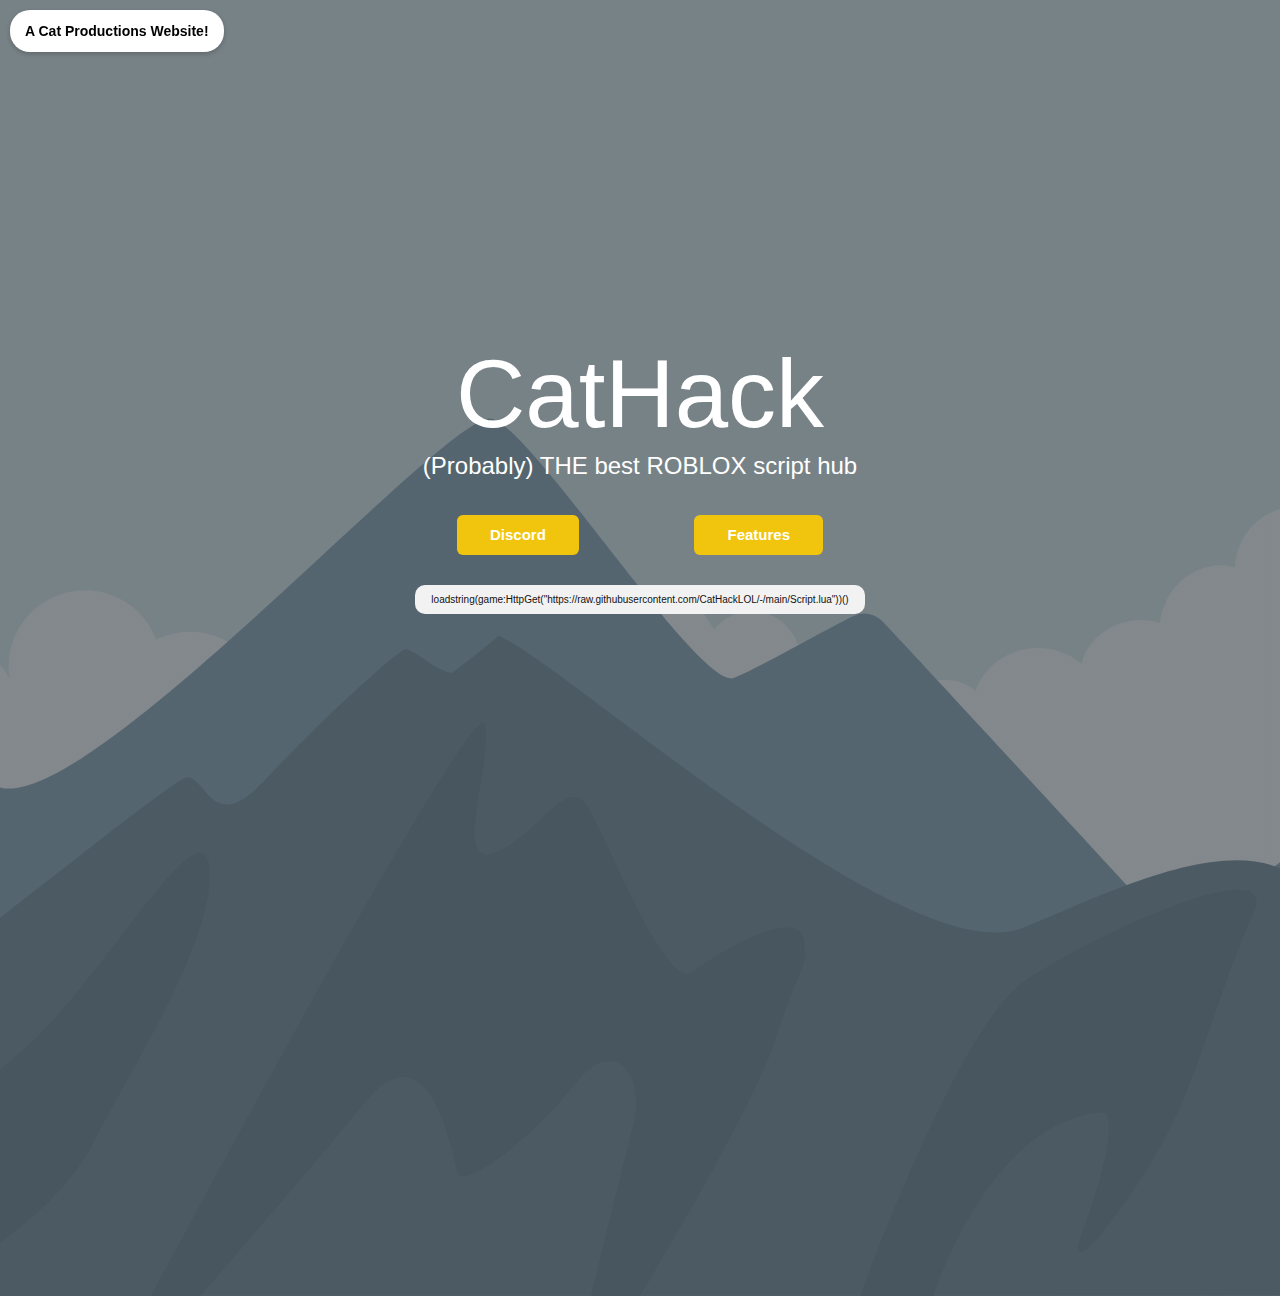
==== commit ba69208f: ":P" ====
--- a/index.html
+++ b/index.html
@@ -1,10 +1,34 @@
 <!DOCTYPE html>
+<style>
+    .corner-label {
+        position: fixed;
+        top: 10px;
+        left: 10px;
+        background-color: #ffffff;
+        color: #000;
+        padding: 10px 15px;
+        border-radius: 20px;
+        font-family: Arial, sans-serif;
+        font-size: 14px;
+        font-weight: bold;
+        box-shadow: 0 2px 5px rgba(0, 0, 0, 0.2);
+        z-index: 1000;
+        text-decoration: none; /* Removes underline */
+        transition: background-color 0.3s ease;
+    }
+    .corner-label:hover {
+        background-color: #f0f0f0; /* Slightly darker on hover */
+    }
+</style>
+<a href="https://Cat-Productions.Github.IO" class="corner-label">
+    A Cat Productions Website!
+</a>
 <html style="font-size: 16px;" lang="en"><head>
     <meta name="viewport" content="width=device-width, initial-scale=1.0">
     <meta charset="utf-8">
     <meta name="keywords" content="CatHack">
     <meta name="description" content="">
-    <title>Home</title>
+    <title>CatHack XD</title>
     <link rel="stylesheet" href="nicepage.css" media="screen">
 <link rel="stylesheet" href="index.css" media="screen">
     <script class="u-script" type="text/javascript" src="jquery.js" defer=""></script>
@@ -107,4 +131,4 @@
     font-size: 2.5rem;
   }
 }</style>
-</body></html>+</body></html>
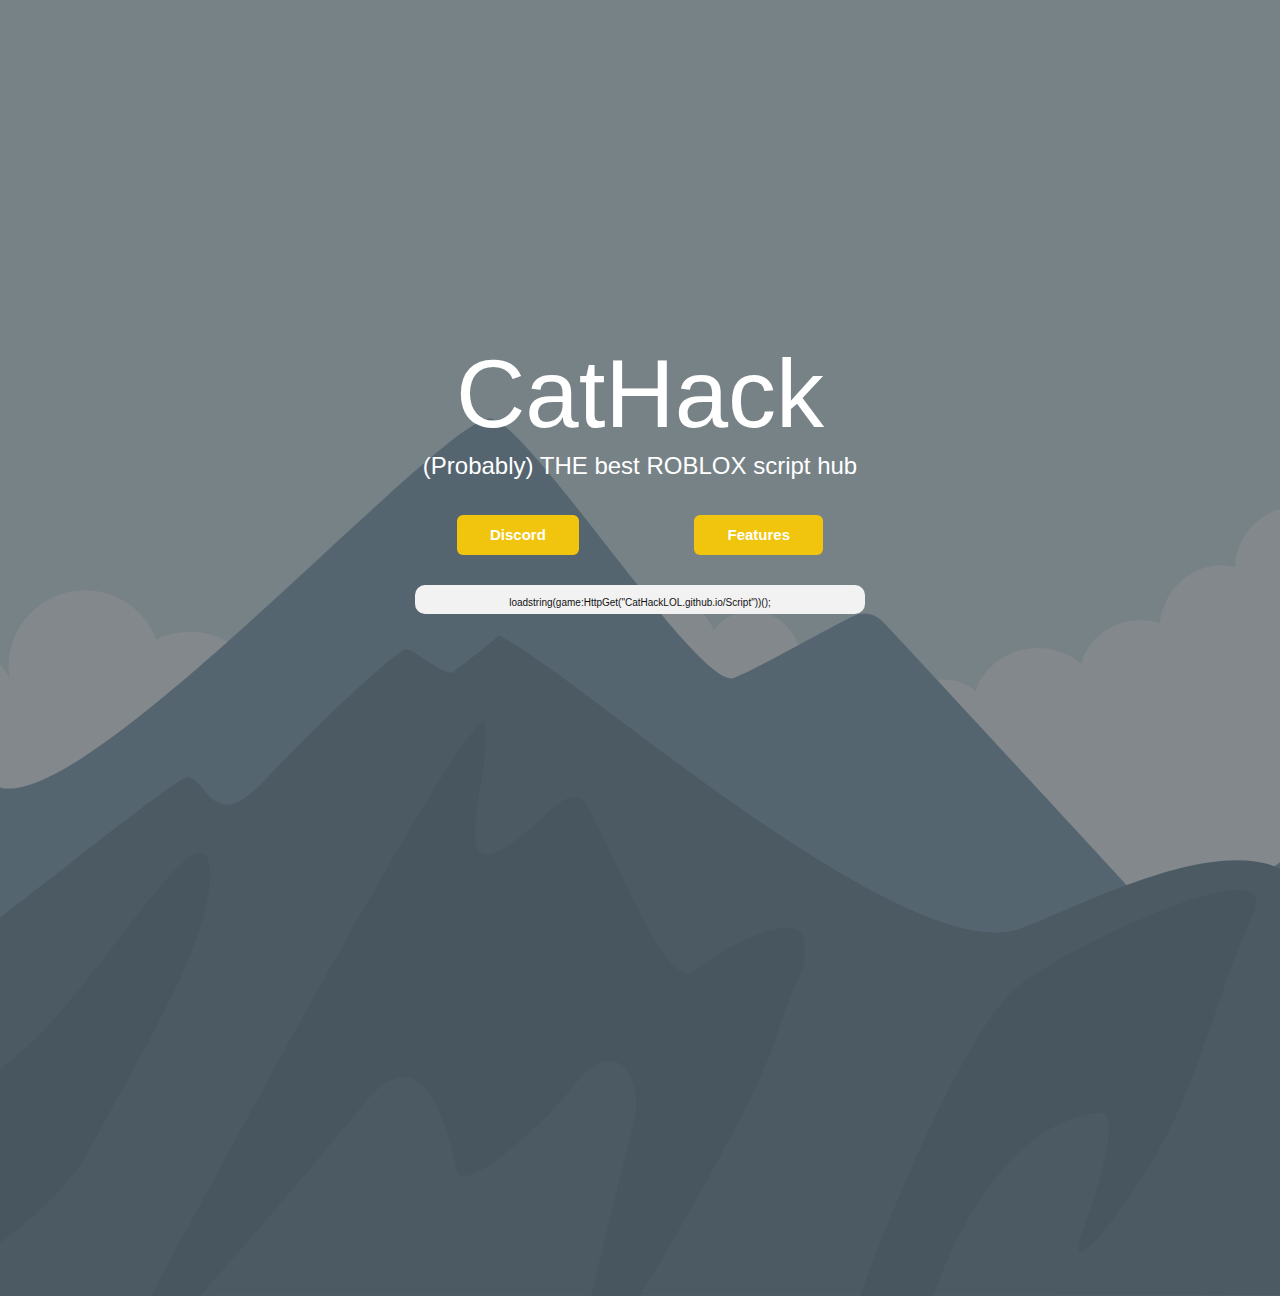
==== commit cc71f2ad: ":P" ====
--- a/index.html
+++ b/index.html
@@ -1,28 +1,4 @@
 <!DOCTYPE html>
-<style>
-    .corner-label {
-        position: fixed;
-        top: 10px;
-        left: 10px;
-        background-color: #ffffff;
-        color: #000;
-        padding: 10px 15px;
-        border-radius: 20px;
-        font-family: Arial, sans-serif;
-        font-size: 14px;
-        font-weight: bold;
-        box-shadow: 0 2px 5px rgba(0, 0, 0, 0.2);
-        z-index: 1000;
-        text-decoration: none; /* Removes underline */
-        transition: background-color 0.3s ease;
-    }
-    .corner-label:hover {
-        background-color: #f0f0f0; /* Slightly darker on hover */
-    }
-</style>
-<a href="https://Cat-Productions.Github.IO" class="corner-label">
-    A Cat Productions Website!
-</a>
 <html style="font-size: 16px;" lang="en"><head>
     <meta name="viewport" content="width=device-width, initial-scale=1.0">
     <meta charset="utf-8">
@@ -33,36 +9,30 @@
 <link rel="stylesheet" href="index.css" media="screen">
     <script class="u-script" type="text/javascript" src="jquery.js" defer=""></script>
     <script class="u-script" type="text/javascript" src="nicepage.js" defer=""></script>
-    <meta name="generator" content="Nicepage 7.0.3, nicepage.com">
-    
-    <script type="application/ld+json">{
-		"@context": "http://schema.org",
-		"@type": "Organization",
-		"name": ""
-}</script>
     <meta name="theme-color" content="#ff0000">
     <meta property="og:title" content="CatHack XD">
     <meta property="og:type" content="website">
     <meta property="og:description" content="cathack is cool">
+    <meta data-intl-tel-input-cdn-path="intlTelInput/">
   <meta data-intl-tel-input-cdn-path="intlTelInput/"></head>
   <body data-home-page="Home.html" data-home-page-title="Home" data-path-to-root="./" class="u-body u-xl-mode background-infinite" data-include-products="false" class="u-body u-xl-mode" data-lang="en">
-    <section class="u-align-center u-clearfix u-container-align-center u-image u-shading u-section-1" id="sec-f6d1">
+    <section class="u-align-center u-clearfix u-image u-shading u-section-1" id="sec-f6d1">
       <div class="u-clearfix u-sheet u-sheet-1">
         <h1 class="u-align-center u-text u-text-default u-title u-text-1">CatHack<br>
         </h1>
         <p class="u-align-center u-large-text u-text u-text-variant u-text-2">(Probably) THE best ROBLOX script hub </p>
         <a href="#carousel_283d" class="u-border-none u-btn u-btn-round u-button-style u-dialog-link u-hover-palette-3-base u-palette-3-base u-radius u-text-body-alt-color u-btn-1">Features </a>
-        <a href="https://discord.gg/Up8XP2CDWh" class="u-border-none u-btn u-btn-round u-button-style u-hover-palette-3-base u-palette-3-base u-radius u-text-body-alt-color u-btn-2" rel="nofollow" target="_blank">Discord </a>
+        <a href="https://discord.com/invite/Up8XP2CDWh" class="u-border-none u-btn u-btn-round u-button-style u-hover-palette-3-base u-palette-3-base u-radius u-text-body-alt-color u-btn-2">Discord </a>
         <div class="u-align-center u-container-align-center u-container-style u-grey-5 u-group u-radius u-group-1">
-          <div class="u-container-layout u-container-layout-1">
-            <p class="u-align-center u-small-text u-text u-text-variant u-text-3"> loadstring(game:HttpGet("https://raw.githubusercontent.com/CatHackLOL/-/main/Script.lua"))()</p>
+          <div class="u-container-layout u-valign-middle u-container-layout-1">
+            <p class="u-align-center u-small-text u-text u-text-variant u-text-3">loadstring(game:HttpGet("CatHackLOL.github.io/Script"))(); </p>
           </div>
         </div>
       </div>
     </section>
   <section class="u-align-center u-black u-clearfix u-container-align-center u-container-style u-dialog-block u-opacity u-opacity-70 u-valign-middle u-dialog-section-5" id="carousel_283d">
       <div class="u-border-2 u-border-white u-container-style u-dialog u-grey-80 u-shape-rectangle u-dialog-1">
-        <div class="u-container-layout u-container-layout-1">
+        <div class="u-container-layout u-valign-top u-container-layout-1">
           <h2 class="u-align-center u-custom-font u-font-montserrat u-text u-text-default u-text-palette-3-base u-text-1">CATHACK FEATURES </h2>
           <p class="u-align-center u-text u-text-2"> We have a lot of features, so here they are!<br>(Extra features in certain games)<br>Speed and Jump power<br>Chat Bypasser<br>Black Hole<br>
           </p>
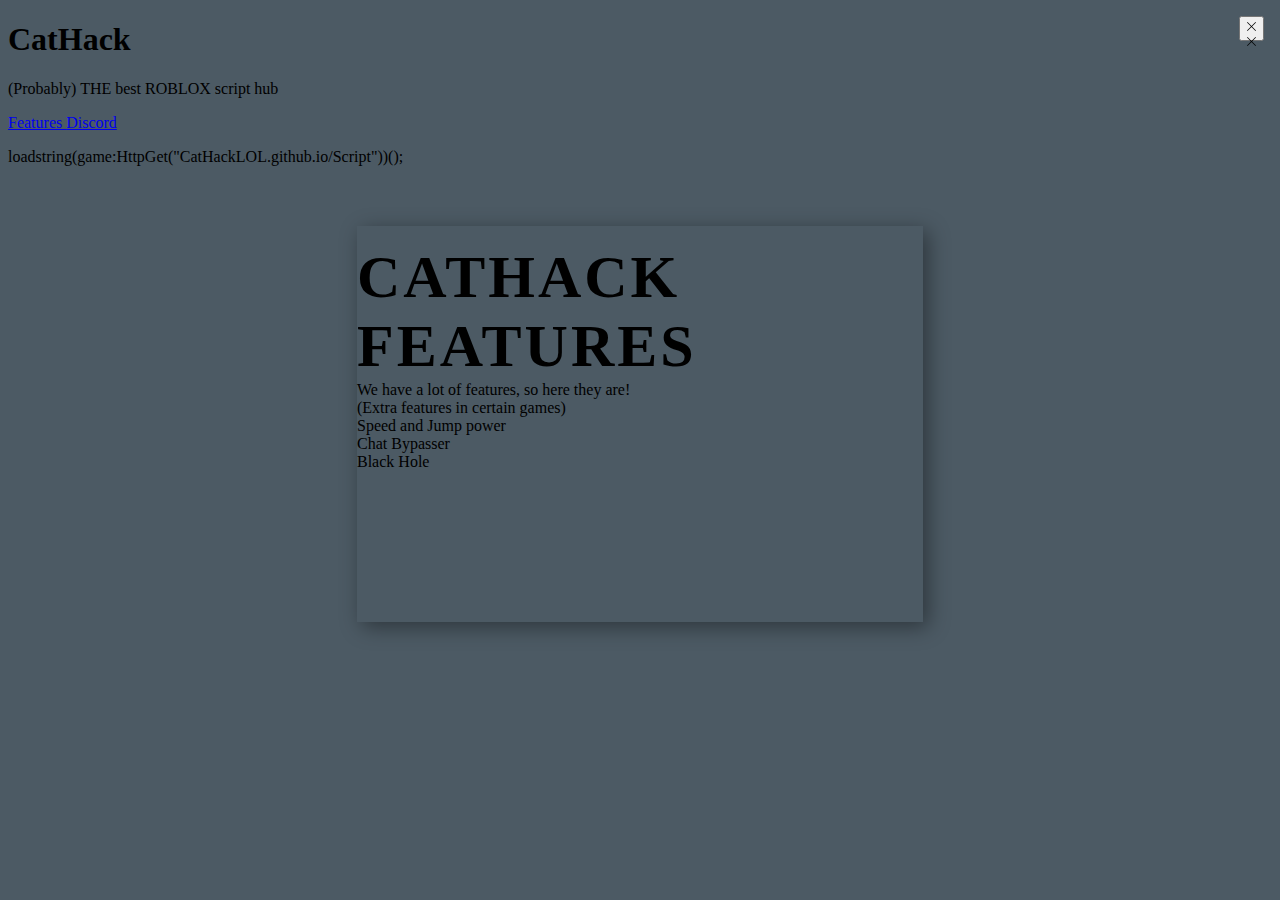
==== commit ac981378: ":P" ====
--- a/index.html
+++ b/index.html
@@ -1,4 +1,5 @@
 <!DOCTYPE html>
+<link rel="icon" href="cat.ico">
 <html style="font-size: 16px;" lang="en"><head>
     <meta name="viewport" content="width=device-width, initial-scale=1.0">
     <meta charset="utf-8">
@@ -13,7 +14,6 @@
     <meta property="og:title" content="CatHack XD">
     <meta property="og:type" content="website">
     <meta property="og:description" content="cathack is cool">
-    <meta data-intl-tel-input-cdn-path="intlTelInput/">
   <meta data-intl-tel-input-cdn-path="intlTelInput/"></head>
   <body data-home-page="Home.html" data-home-page-title="Home" data-path-to-root="./" class="u-body u-xl-mode background-infinite" data-include-products="false" class="u-body u-xl-mode" data-lang="en">
     <section class="u-align-center u-clearfix u-image u-shading u-section-1" id="sec-f6d1">
